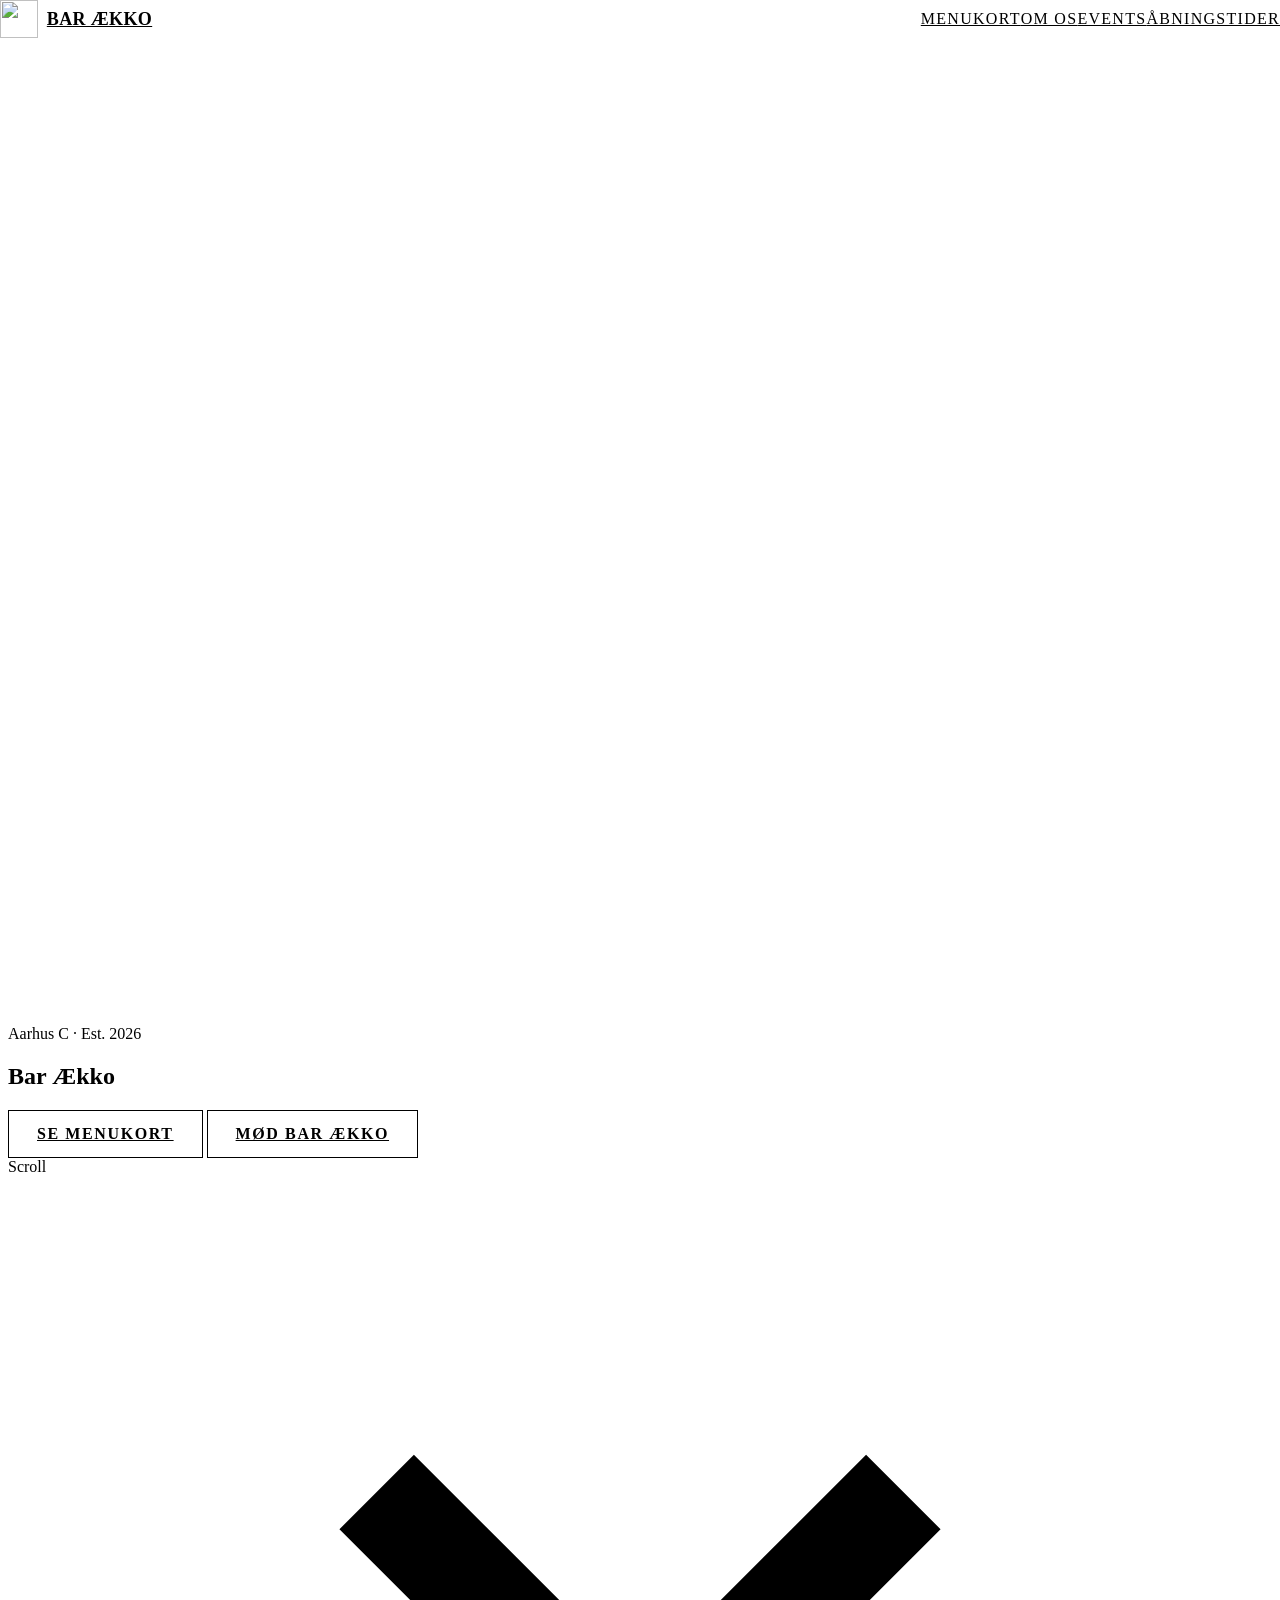
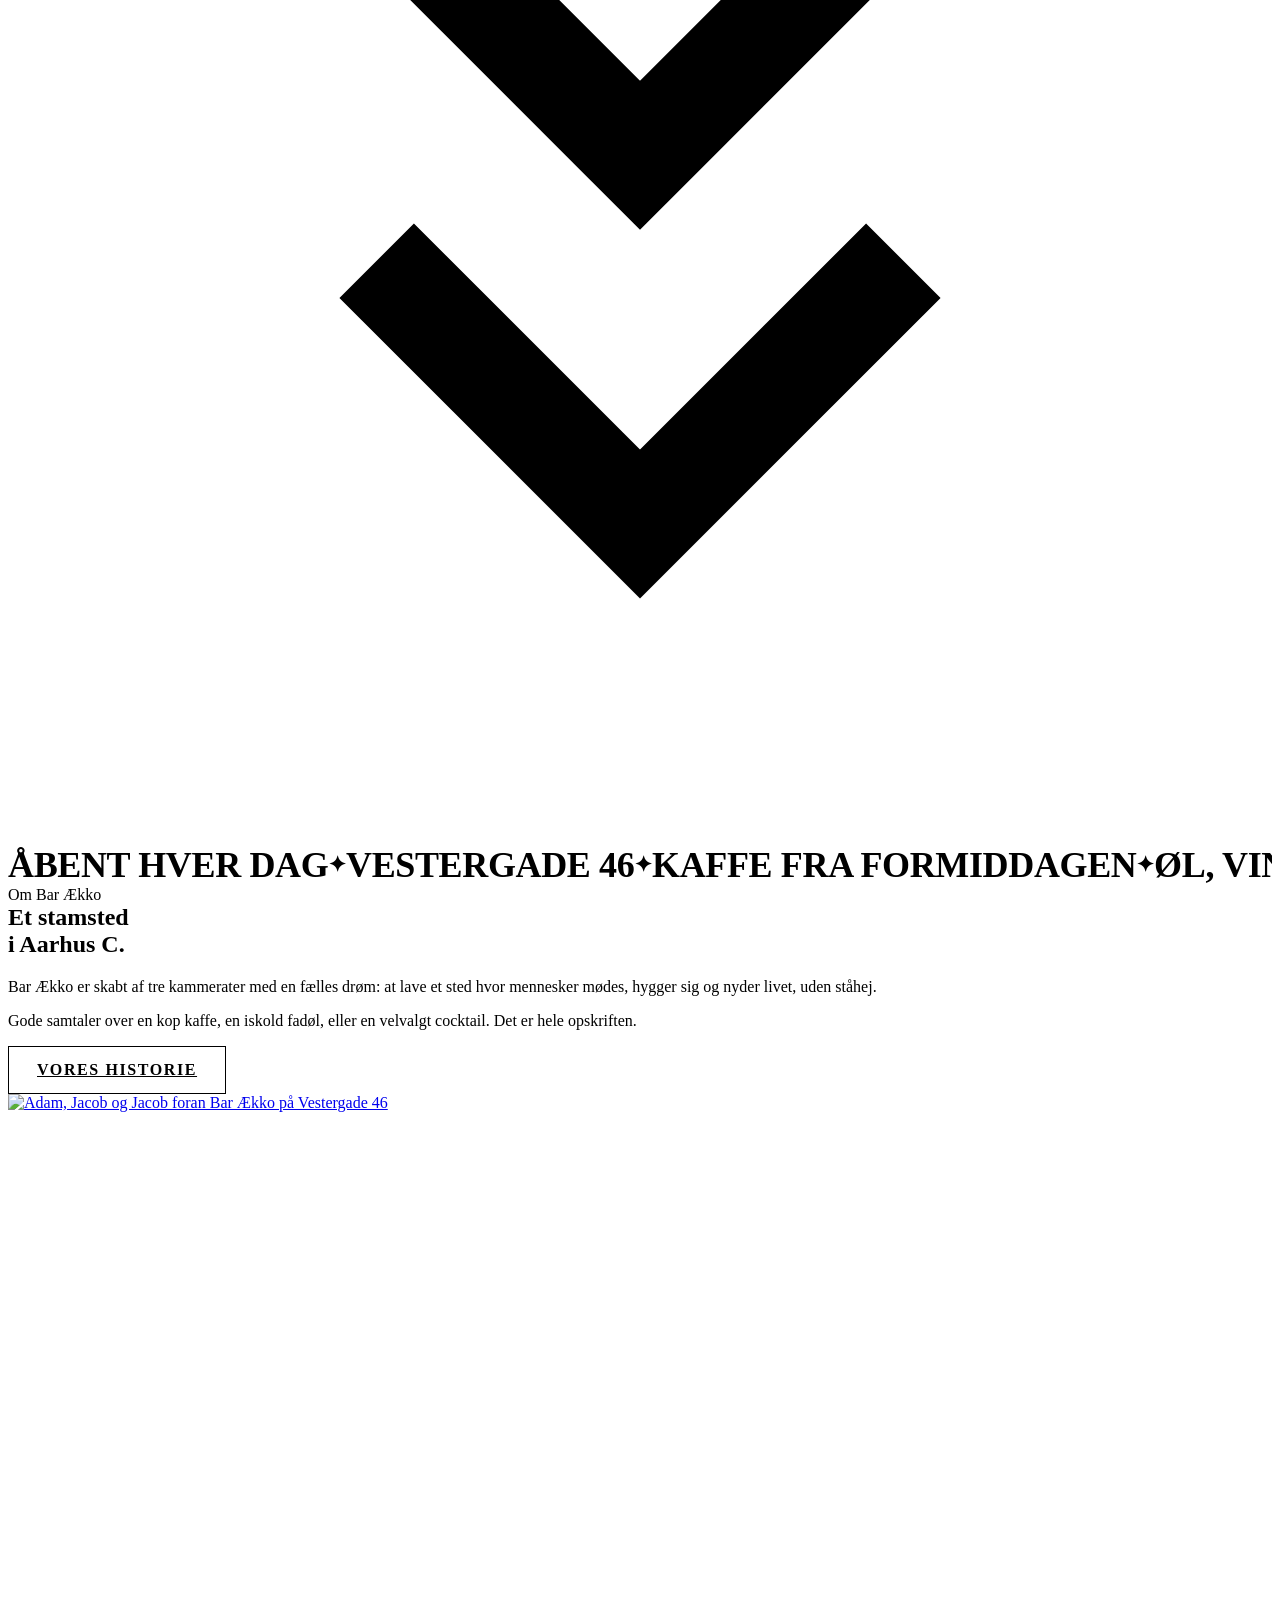
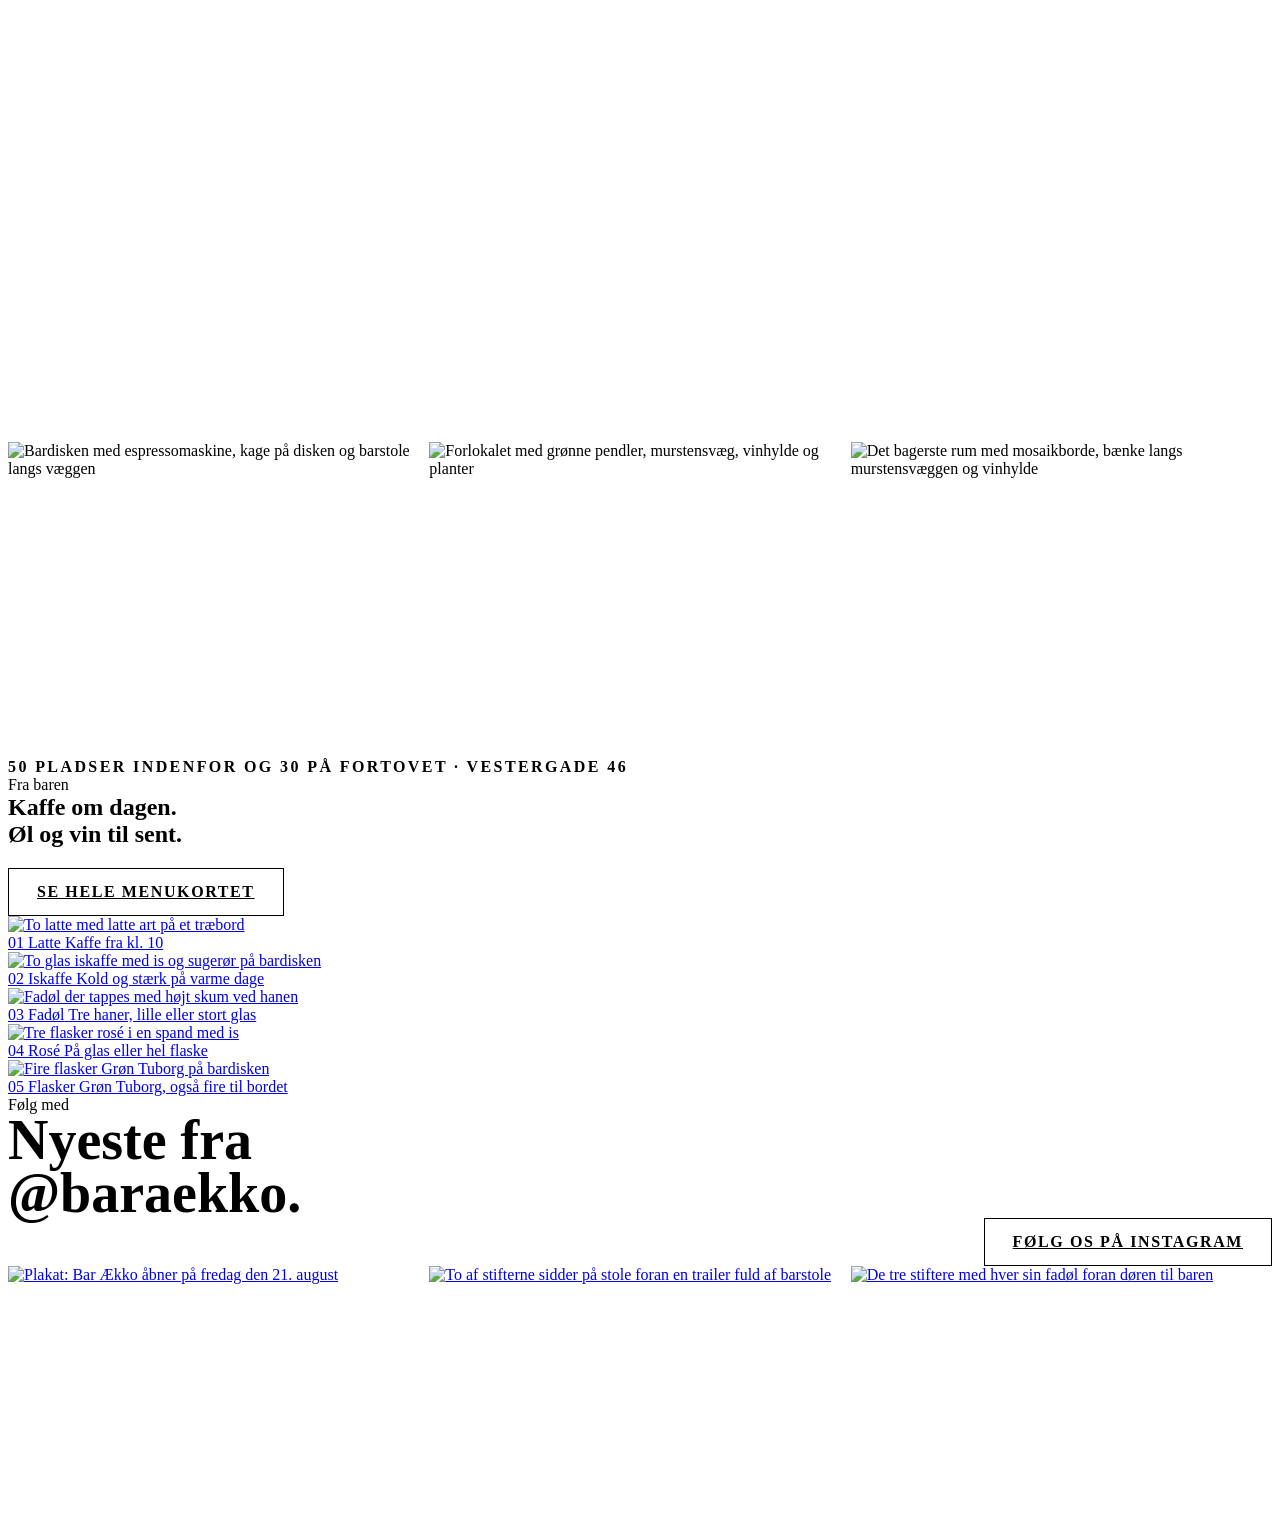
==== index.html @ 9355041b "Personale-link i footeren og events fra det interne system Et diskret link til intern.baraekko.dk i " ====
<!DOCTYPE html>
<html lang="da">
<head>
  <meta charset="UTF-8">
  <meta name="viewport" content="width=device-width, initial-scale=1.0">
  <meta name="description" content="Bar Ækko er en bar, café og spillested på Vestergade 46 i Aarhus C. Kaffe og morgenmad fra klokken 10, fadøl, vin og drinks til sent. Åbent hver dag.">
  <title>Bar Ækko · Bar, café og spillested på Vestergade i Aarhus C</title>
  <meta property="og:type" content="website">
  <meta property="og:url" content="https://www.baraekko.dk/">
  <meta property="og:title" content="Bar Ækko · Bar, café og spillested på Vestergade i Aarhus C">
  <meta property="og:description" content="Bar Ækko er en bar, café og spillested på Vestergade 46 i Aarhus C. Kaffe og morgenmad fra klokken 10, fadøl, vin og drinks til sent. Åbent hver dag.">
  <meta property="og:image" content="https://www.baraekko.dk/billeder/facade-hero.jpg">
  <meta property="og:locale" content="da_DK">
  <meta name="twitter:card" content="summary_large_image">
  <link rel="canonical" href="https://www.baraekko.dk/">

  <script type="application/ld+json">
  {
    "@context": "https://schema.org",
    "@type": "BarOrPub",
    "@id": "https://www.baraekko.dk/#bar",
    "name": "Bar Ækko",
    "alternateName": ["Ækko", "Bar Aekko"],
    "url": "https://www.baraekko.dk/",
    "image": "https://www.baraekko.dk/billeder/facade-hero.jpg",
    "email": "kontakt@baraekko.dk",
    "description": "Café om dagen, bar og spillested om aftenen. Vestergade 46 i Aarhus C.",
    "address": {
      "@type": "PostalAddress",
      "streetAddress": "Vestergade 46 st. h",
      "addressLocality": "Aarhus C",
      "postalCode": "8000",
      "addressCountry": "DK"
    },
    "geo": {
      "@type": "GeoCoordinates",
      "latitude": 56.1576682,
      "longitude": 10.202386
    },
    "hasMap": "https://maps.google.com/?cid=10736755461777376139",
    "servesCuisine": "Café",
    "hasMenu": "https://www.baraekko.dk/menu",
    "openingHoursSpecification": [
      {
        "@type": "OpeningHoursSpecification",
        "dayOfWeek": ["Monday", "Tuesday", "Wednesday", "Thursday", "Sunday"],
        "opens": "10:00",
        "closes": "22:00"
      },
      {
        "@type": "OpeningHoursSpecification",
        "dayOfWeek": ["Friday", "Saturday"],
        "opens": "10:00",
        "closes": "00:00"
      }
    ],
    "sameAs": ["https://www.instagram.com/baraekko/", "https://www.tiktok.com/@baraekko", "https://www.facebook.com/profile.php?id=61594103619135", "https://www.tripadvisor.dk/Restaurant_Review-g15152405-d34683521-Reviews-Bar_AEKKO-Edslev_Aarhus_East_Jutland_Jutland.html"]
  }
  </script>

  <link rel="icon" type="image/png" href="assets/favicon.png">
  <link rel="apple-touch-icon" href="assets/favicon.png">

  <link rel="preconnect" href="https://fonts.googleapis.com">
  <link rel="preconnect" href="https://fonts.gstatic.com" crossorigin>
  <link href="https://fonts.googleapis.com/css2?family=Archivo:wght@400;500;600;700;800;900&family=Inter:wght@400;500;600&display=swap" rel="stylesheet">

  <link rel="stylesheet" href="css/reset.css?v=3">
  <link rel="stylesheet" href="css/variables.css?v=2">
  <link rel="stylesheet" href="css/base.css?v=2">
  <link rel="stylesheet" href="css/layout.css?v=2">
  <link rel="stylesheet" href="css/components.css?v=7">
  <link rel="stylesheet" href="css/hero.css?v=5">
  <link rel="stylesheet" href="css/animations.css?v=2">
  <link rel="stylesheet" href="css/responsive.css?v=2">

  <style>
    .opening {
      padding: var(--space-xl) 0;
      background-color: var(--clr-bg-alt);
      border-top: 1px solid var(--clr-line);
      border-bottom: 1px solid var(--clr-line);
    }

    .opening__grid {
      display: grid;
      grid-template-columns: 1fr;
      gap: var(--space-lg);
      align-items: center;
    }

    .opening__title {
      font-size: clamp(2rem, 7vw, 4rem);
      line-height: 0.95;
      margin-top: var(--space-sm);
      margin-bottom: var(--space-md);
    }

    .opening__body {
      color: var(--clr-ink-soft);
      font-size: clamp(1rem, 1.2vw, 1.125rem);
      max-width: 45ch;
      margin-bottom: var(--space-md);
    }

    .opening__btn {
      align-self: start;
    }

    .opening__poster {
      background-color: var(--clr-bg);
      border: 1px solid var(--clr-line);
      overflow: hidden;
      max-width: 420px;
      width: 100%;
      margin: 0 auto;
    }

    .opening__poster img {
      display: block;
      width: 100%;
      height: auto;
    }

    .marquee {
      background-color: var(--clr-bg);
      padding: var(--space-md) 0;
      overflow: hidden;
      white-space: nowrap;
      border-top: 1px solid var(--clr-line);
      border-bottom: 1px solid var(--clr-line);
    }

    .marquee__track {
      display: inline-flex;
      gap: var(--space-md);
      animation: marquee 38s linear infinite;
    }

    .marquee__item {
      font-family: var(--font-display);
      font-weight: 800;
      font-size: clamp(1.25rem, 3vw, 2.25rem);
      text-transform: uppercase;
      letter-spacing: -0.01em;
      color: var(--clr-ink);
      display: inline-flex;
      align-items: center;
      gap: var(--space-md);
    }

    .marquee__item::after {
      content: '✦';
      color: var(--clr-accent);
      font-size: 0.6em;
      margin-left: var(--space-md);
    }

    @keyframes marquee {
      from { transform: translateX(0); }
      to { transform: translateX(-50%); }
    }

    @media (prefers-reduced-motion: reduce) {
      .marquee__track {
        animation: none;
      }
    }

    .social {
      padding: var(--space-xl) 0;
      background-color: var(--clr-bg-alt);
      border-top: 1px solid var(--clr-line);
    }

    .social__head {
      display: flex;
      flex-wrap: wrap;
      align-items: end;
      justify-content: space-between;
      gap: var(--space-md);
      margin-bottom: var(--space-lg);
    }

    .social__heading {
      font-size: clamp(2rem, 5vw, 3.5rem);
      line-height: 0.95;
      margin-top: var(--space-sm);
      max-width: 14ch;
    }

    .social__grid {
      display: grid;
      grid-template-columns: 1fr;
      gap: var(--space-md);
    }

    .social-card {
      display: block;
      background-color: var(--clr-bg);
      border: 1px solid var(--clr-line);
      overflow: hidden;
    }

    /* Samme stående format som opslagene har på Instagram */
    .social-card__media {
      aspect-ratio: 4/5;
      overflow: hidden;
      background-color: var(--clr-bg-alt);
    }

    .social-card__media img {
      width: 100%;
      height: 100%;
      object-fit: cover;
      object-position: center 30%;
      transition: transform var(--transition-slow);
    }

    .social-card:hover .social-card__media img {
      transform: scale(1.04);
    }

    .social-card__body {
      padding: var(--space-sm) var(--space-sm) var(--space-md);
    }

    .social-card__text {
      font-size: var(--fs-body);
      color: var(--clr-ink-soft);
      line-height: 1.5;
      margin: 0;
    }

    .social-card__meta {
      display: block;
      margin-top: var(--space-sm);
      font-size: var(--fs-eyebrow);
      font-weight: 600;
      letter-spacing: 0.14em;
      text-transform: uppercase;
      color: var(--clr-accent);
    }

    .btn--light {
      border-color: var(--clr-bg);
      color: var(--clr-bg);
      background-color: transparent;
    }

    .btn--light:hover {
      background-color: var(--clr-bg);
      color: var(--clr-ink);
    }

    .welcome__image--photo {
      display: block;
      aspect-ratio: 4/3;
      background-color: var(--clr-bg-alt);
    }

    .welcome__image--photo img {
      width: 100%;
      height: 100%;
      object-fit: cover;
      object-position: center 30%;
      transition: transform var(--transition-slow);
    }

    .welcome__image--photo:hover img {
      transform: scale(1.02);
    }

    .street {
      position: relative;
      margin: 0;
    }

    .street__grid {
      display: grid;
      grid-template-columns: 1fr;
      gap: var(--space-md);
    }

    .street__figure {
      margin: 0;
      position: relative;
      overflow: hidden;
      aspect-ratio: 4/3;
      background-color: var(--clr-bg-alt);
    }

    .street__figure img {
      width: 100%;
      height: 100%;
      object-fit: cover;
    }

    /* Hero-udsnittet er beskåret til gæsterne og gaden, så billedet
       kan stå lysere og centreret uden at miste skiltet */
    .hero__image {
      object-position: center center;
      opacity: 0.82;
    }

    /* Mørkere bund, så overskriften holder på de lyse brosten */
    .hero::after {
      background: linear-gradient(180deg, rgba(0,0,0,0.22) 0%, rgba(0,0,0,0.06) 35%, rgba(0,0,0,0.68) 100%);
    }

    .street__caption {
      padding: var(--space-sm) 0 0;
      font-size: var(--fs-eyebrow);
      font-weight: 600;
      letter-spacing: 0.15em;
      text-transform: uppercase;
      color: var(--clr-ink-soft);
    }

    @media (min-width: 768px) {
      .street__grid {
        grid-template-columns: repeat(3, 1fr);
      }

      .street__caption {
        padding-top: var(--space-md);
      }
    }

    @media (min-width: 768px) {
      .opening__grid {
        grid-template-columns: 1fr auto;
        gap: var(--space-xl);
      }

      .opening__poster {
        width: 340px;
        margin: 0;
      }

      .social__grid {
        grid-template-columns: repeat(3, 1fr);
      }
    }
  </style>
</head>
<body>

  <!-- Navigation -->
  <nav class="nav" id="navbar">
    <div class="nav__inner">
      <a href="index.html" class="nav__logo">
        <img src="assets/favicon.png" alt="" class="nav__logo-img">
        <span>Bar Ækko</span>
      </a>

      <div class="nav__links">
        <a href="menu.html">Menukort</a>
        <a href="about.html">Om Os</a>
        <a href="events.html">Events</a>
        <a href="aabningstider.html">Åbningstider</a>
      </div>

      <button class="nav__hamburger" id="hamburger" aria-label="Menu">
        <span></span>
        <span></span>
        <span></span>
      </button>
    </div>
  </nav>

  <!-- Mobile Menu -->
  <div class="mobile-menu" id="mobileMenu">
    <a href="menu.html">Menukort</a>
    <a href="about.html">Om Os</a>
    <a href="events.html">Events</a>
    <a href="aabningstider.html">Åbningstider</a>
  </div>

  <!-- Hero -->
  <section class="hero">
    <div class="hero__video-container">
      <picture>
        <source media="(max-width: 767px)" type="image/webp" srcset="billeder/facade-hero-mobil.webp">
        <source media="(max-width: 767px)" srcset="billeder/facade-hero-mobil.jpg">
        <source type="image/webp" srcset="billeder/facade-hero.webp">
        <img class="hero__image" src="billeder/facade-hero.jpg" alt="Gæster ved bordene på fortovet foran Bar Ækko på Vestergade 46 i eftermiddagssol" width="1800" height="1013" fetchpriority="high" decoding="async">
      </picture>

      <!-- ØL-VIDEOEN: fjern denne kommentar og slet img-linjen ovenfor for at bytte tilbage
      <video class="hero__video" autoplay muted playsinline loop>
        <source src="assets/beer-pour.webm" type="video/webm">
        <source src="assets/beer-pour.mp4" type="video/mp4">
      </video>
      -->
    </div>

    <div class="hero__content">
      <span class="hero__eyebrow">Aarhus C · Est. 2026</span>
      <h1 class="hero__title">Bar Ækko</h1>
      <div class="hero__actions">
        <a href="menu.html" class="btn btn--primary">Se menukort</a>
        <a href="about.html" class="btn btn--outline">Mød Bar Ækko</a>
      </div>
    </div>

    <div class="hero__scroll" id="scrollIndicator">
      <span>Scroll</span>
      <svg viewBox="0 0 24 24" fill="none" stroke="currentColor" stroke-width="2">
        <path d="M7 13l5 5 5-5M7 6l5 5 5-5"/>
      </svg>
    </div>
  </section>

  <!-- Åben/lukket-status -->
  <div class="status-strip" id="statusStrip" hidden>
    <div class="container status-strip__inner">
      <span class="status-strip__dot" aria-hidden="true"></span>
      <span class="status-strip__state" id="statusState"></span>
      <span class="status-strip__detail" id="statusDetail"></span>
      <a href="aabningstider.html" class="status-strip__link">Se åbningstider</a>
    </div>
  </div>

  <!-- Tekstbånd -->
  <div class="marquee" aria-hidden="true">
    <div class="marquee__track">
      <span class="marquee__item">Åbent hver dag</span>
      <span class="marquee__item">Vestergade 46</span>
      <span class="marquee__item">Kaffe fra formiddagen</span>
      <span class="marquee__item">Øl, vin &amp; drinks</span>
      <span class="marquee__item">Aarhus C</span>
      <span class="marquee__item">Åbent hver dag</span>
      <span class="marquee__item">Vestergade 46</span>
      <span class="marquee__item">Kaffe fra formiddagen</span>
      <span class="marquee__item">Øl, vin &amp; drinks</span>
      <span class="marquee__item">Aarhus C</span>
    </div>
  </div>

  <!-- Welcome -->
  <section class="welcome">
    <div class="container">
      <div class="welcome__grid">
        <div class="welcome__text" data-animate="fade-up">
          <span class="eyebrow">Om Bar Ækko</span>
          <h2 style="margin-top: var(--space-sm);">Et stamsted<br>i Aarhus C.</h2>
          <p>Bar Ækko er skabt af tre kammerater med en fælles drøm: at lave et sted hvor mennesker mødes, hygger sig og nyder livet, uden ståhej.</p>
          <p>Gode samtaler over en kop kaffe, en iskold fadøl, eller en velvalgt cocktail. Det er hele opskriften.</p>
          <a href="about.html" class="btn btn--outline" style="margin-top: var(--space-md);">Vores Historie</a>
        </div>
        <a href="about.html" class="welcome__image welcome__image--photo" data-animate="fade-up" aria-label="Læs historien om Bar Ækko">
          <picture><source type="image/webp" srcset="billeder/om-os-1.webp"><img src="billeder/om-os-1.jpg" alt="Adam, Jacob og Jacob foran Bar Ækko på Vestergade 46" width="1800" height="1350" loading="lazy" decoding="async"></picture>
        </a>
      </div>
    </div>
  </section>


  <!-- Indenfor -->
  <section class="street">
    <div class="container">
      <div class="street__grid">
        <figure class="street__figure" data-animate="fade-up">
          <picture><source type="image/webp" srcset="billeder/faerdig-1.webp"><img src="billeder/faerdig-1.jpg" alt="Bardisken med espressomaskine, kage på disken og barstole langs væggen" width="1600" height="1200" loading="lazy" decoding="async"></picture>
        </figure>
        <figure class="street__figure" data-animate="fade-up">
          <picture><source type="image/webp" srcset="billeder/faerdig-2.webp"><img src="billeder/faerdig-2.jpg" alt="Forlokalet med grønne pendler, murstensvæg, vinhylde og planter" width="1600" height="1200" loading="lazy" decoding="async"></picture>
        </figure>
        <figure class="street__figure" data-animate="fade-up">
          <picture><source type="image/webp" srcset="billeder/faerdig-3.webp"><img src="billeder/faerdig-3.jpg" alt="Det bagerste rum med mosaikborde, bænke langs murstensvæggen og vinhylde" width="1600" height="1200" loading="lazy" decoding="async"></picture>
        </figure>
      </div>
      <figcaption class="street__caption" data-animate="fade-up">50 pladser indenfor og 30 på fortovet · Vestergade 46</figcaption>
    </div>
  </section>

  <!-- Fra baren -->
  <section class="tasting">
    <div class="container">
      <div class="tasting__header" data-animate="fade-up">
        <div>
          <span class="eyebrow">Fra baren</span>
          <h2 style="margin-top: var(--space-sm);">Kaffe om dagen.<br>Øl og vin til sent.</h2>
        </div>
        <a href="menu.html" class="btn btn--outline">Se hele menukortet</a>
      </div>
    </div>
    <div class="tasting__strip" data-animate="stagger-children">
      <a href="menu.html#kaffe" class="tasting__card">
        <div class="tasting__media"><picture><source type="image/webp" srcset="billeder/Menu/latte.webp"><img src="billeder/Menu/latte.jpg" alt="To latte med latte art på et træbord" width="1000" height="1500" loading="lazy" decoding="async"></picture></div>
        <div class="tasting__label">
          <span class="tasting__num">01</span>
          <span class="tasting__name">Latte</span>
          <span class="tasting__note">Kaffe fra kl. 10</span>
        </div>
      </a>
      <a href="menu.html#kaffe" class="tasting__card">
        <div class="tasting__media"><picture><source type="image/webp" srcset="billeder/Menu/iskaffe.webp"><img src="billeder/Menu/iskaffe.jpg" alt="To glas iskaffe med is og sugerør på bardisken" width="1000" height="1500" loading="lazy" decoding="async"></picture></div>
        <div class="tasting__label">
          <span class="tasting__num">02</span>
          <span class="tasting__name">Iskaffe</span>
          <span class="tasting__note">Kold og stærk på varme dage</span>
        </div>
      </a>
      <a href="menu.html#fadoel" class="tasting__card">
        <div class="tasting__media"><picture><source type="image/webp" srcset="billeder/Menu/fadoel-hane.webp"><img src="billeder/Menu/fadoel-hane.jpg" alt="Fadøl der tappes med højt skum ved hanen" width="1000" height="1500" loading="lazy" decoding="async"></picture></div>
        <div class="tasting__label">
          <span class="tasting__num">03</span>
          <span class="tasting__name">Fadøl</span>
          <span class="tasting__note">Tre haner, lille eller stort glas</span>
        </div>
      </a>
      <a href="menu.html#vin" class="tasting__card">
        <div class="tasting__media"><picture><source type="image/webp" srcset="billeder/Menu/rose-paa-is.webp"><img src="billeder/Menu/rose-paa-is.jpg" alt="Tre flasker rosé i en spand med is" width="1000" height="1500" loading="lazy" decoding="async"></picture></div>
        <div class="tasting__label">
          <span class="tasting__num">04</span>
          <span class="tasting__name">Rosé</span>
          <span class="tasting__note">På glas eller hel flaske</span>
        </div>
      </a>
      <a href="menu.html#flasker" class="tasting__card">
        <div class="tasting__media"><picture><source type="image/webp" srcset="billeder/Menu/tuborg-flasker.webp"><img src="billeder/Menu/tuborg-flasker.jpg" alt="Fire flasker Grøn Tuborg på bardisken" width="1000" height="1500" loading="lazy" decoding="async"></picture></div>
        <div class="tasting__label">
          <span class="tasting__num">05</span>
          <span class="tasting__name">Flasker</span>
          <span class="tasting__note">Grøn Tuborg, også fire til bordet</span>
        </div>
      </a>
    </div>
  </section>

  <!-- Klippekort -->
  <section class="loyalty" id="klippekort" data-klippekort hidden>
    <div class="container">
      <div class="loyalty__grid">
        <div class="loyalty__text" data-animate="fade-up">
          <span class="eyebrow">Ækko Regulars</span>
          <h2 class="loyalty__heading">Hver sjette kaffe<br>er på huset.</h2>
          <p class="loyalty__body">Opret et gratis klippekort i din telefon. Du får et klip hver gang du køber en kaffe hos os — og den sjette giver vi.</p>
          <ul class="loyalty__perks">
            <li>Køb fem barista-kaffer, få den sjette gratis</li>
            <li>En lille overraskelse på din fødselsdag</li>
            <li>Ingen app — kortet ligger i din wallet</li>
          </ul>
          <a class="btn loyalty__cta" href="#" data-regulars-link>Opret dit klippekort</a>
          <p class="loyalty__hint">Gratis · Apple Wallet og Google Wallet</p>
          <div class="loyalty__qr">
            <img src="billeder/klippekort-qr.png" alt="QR-kode til Ækko Regulars klippekort" width="220" height="220" loading="lazy" decoding="async">
            <p>Sidder du ved computeren? Scan koden med telefonens kamera.</p>
          </div>
        </div>

        <div class="loyalty__pass" data-animate="fade-up" aria-hidden="true">
          <div class="loyalty__pass-head">
            <img class="loyalty__pass-mark" src="assets/logo-roset.png" alt="" width="360" height="360" loading="lazy" decoding="async">
            <span class="loyalty__pass-wordmark">Bar Ækko</span>
          </div>
          <div class="loyalty__stamps">
            <span class="loyalty__stamp loyalty__stamp--done">1</span>
            <span class="loyalty__stamp">2</span>
            <span class="loyalty__stamp">3</span>
            <span class="loyalty__stamp">4</span>
            <span class="loyalty__stamp">5</span>
            <span class="loyalty__stamp loyalty__stamp--free" title="Gratis">
              <svg viewBox="0 0 24 24" fill="none" stroke="currentColor" stroke-width="2" stroke-linecap="round" stroke-linejoin="round">
                <path d="M4 9h12v5a5 5 0 0 1-5 5H9a5 5 0 0 1-5-5z"/>
                <path d="M16 11h1.5a2.5 2.5 0 0 1 0 5H16"/>
                <path d="M8 3.5c0 1 1 1.5 1 2.5M12 3.5c0 1 1 1.5 1 2.5"/>
              </svg>
            </span>
          </div>
          <div class="loyalty__pass-meta">
            <span class="loyalty__pass-label">Medlem</span>
            <span class="loyalty__pass-name">Dit navn</span>
          </div>
          <svg class="loyalty__pass-code" viewBox="0 0 21 21" xmlns="http://www.w3.org/2000/svg">
            <rect width="21" height="21" fill="#FFFFFF"/>
            <g fill="#1A1A1A">
              <rect x="0" y="0" width="7" height="7"/><rect x="14" y="0" width="7" height="7"/><rect x="0" y="14" width="7" height="7"/>
            </g>
            <g fill="#FFFFFF">
              <rect x="1" y="1" width="5" height="5"/><rect x="15" y="1" width="5" height="5"/><rect x="1" y="15" width="5" height="5"/>
            </g>
            <g fill="#1A1A1A">
              <rect x="2" y="2" width="3" height="3"/><rect x="16" y="2" width="3" height="3"/><rect x="2" y="16" width="3" height="3"/>
              <rect x="9" y="0" width="1" height="1"/><rect x="11" y="1" width="1" height="1"/><rect x="9" y="2" width="1" height="1"/><rect x="12" y="3" width="1" height="1"/><rect x="10" y="4" width="1" height="1"/><rect x="9" y="5" width="1" height="1"/><rect x="11" y="6" width="1" height="1"/>
              <rect x="8" y="8" width="1" height="1"/><rect x="10" y="8" width="1" height="1"/><rect x="13" y="8" width="1" height="1"/><rect x="16" y="8" width="1" height="1"/><rect x="19" y="8" width="1" height="1"/>
              <rect x="0" y="9" width="1" height="1"/><rect x="3" y="9" width="1" height="1"/><rect x="6" y="9" width="1" height="1"/><rect x="9" y="9" width="1" height="1"/><rect x="12" y="9" width="1" height="1"/><rect x="14" y="9" width="1" height="1"/><rect x="18" y="9" width="1" height="1"/>
              <rect x="2" y="10" width="1" height="1"/><rect x="5" y="10" width="1" height="1"/><rect x="8" y="10" width="1" height="1"/><rect x="11" y="10" width="1" height="1"/><rect x="15" y="10" width="1" height="1"/><rect x="17" y="10" width="1" height="1"/><rect x="20" y="10" width="1" height="1"/>
              <rect x="1" y="11" width="1" height="1"/><rect x="4" y="11" width="1" height="1"/><rect x="9" y="11" width="1" height="1"/><rect x="13" y="11" width="1" height="1"/><rect x="16" y="11" width="1" height="1"/><rect x="19" y="11" width="1" height="1"/>
              <rect x="3" y="12" width="1" height="1"/><rect x="6" y="12" width="1" height="1"/><rect x="10" y="12" width="1" height="1"/><rect x="12" y="12" width="1" height="1"/><rect x="18" y="12" width="1" height="1"/>
              <rect x="8" y="13" width="1" height="1"/><rect x="11" y="13" width="1" height="1"/><rect x="14" y="13" width="1" height="1"/><rect x="17" y="13" width="1" height="1"/><rect x="20" y="13" width="1" height="1"/>
              <rect x="9" y="14" width="1" height="1"/><rect x="13" y="14" width="1" height="1"/><rect x="15" y="14" width="1" height="1"/><rect x="19" y="14" width="1" height="1"/>
              <rect x="8" y="15" width="1" height="1"/><rect x="12" y="15" width="1" height="1"/><rect x="16" y="15" width="1" height="1"/><rect x="18" y="15" width="1" height="1"/>
              <rect x="10" y="16" width="1" height="1"/><rect x="14" y="16" width="1" height="1"/><rect x="17" y="16" width="1" height="1"/><rect x="20" y="16" width="1" height="1"/>
              <rect x="9" y="17" width="1" height="1"/><rect x="11" y="17" width="1" height="1"/><rect x="15" y="17" width="1" height="1"/><rect x="19" y="17" width="1" height="1"/>
              <rect x="8" y="18" width="1" height="1"/><rect x="13" y="18" width="1" height="1"/><rect x="16" y="18" width="1" height="1"/><rect x="18" y="18" width="1" height="1"/>
              <rect x="10" y="19" width="1" height="1"/><rect x="12" y="19" width="1" height="1"/><rect x="17" y="19" width="1" height="1"/><rect x="20" y="19" width="1" height="1"/>
              <rect x="9" y="20" width="1" height="1"/><rect x="14" y="20" width="1" height="1"/><rect x="16" y="20" width="1" height="1"/><rect x="19" y="20" width="1" height="1"/>
            </g>
          </svg>
          <p class="loyalty__pass-foot">Regulars</p>
        </div>
      </div>
    </div>
  </section>

  <!-- Instagram -->
  <section class="social">
    <div class="container">
      <div class="social__head" data-animate="fade-up">
        <div>
          <span class="eyebrow">Følg med</span>
          <h2 class="social__heading">Nyeste fra @baraekko.</h2>
        </div>
        <a href="https://www.instagram.com/baraekko/" target="_blank" rel="noopener noreferrer" class="btn btn--outline">Følg os på Instagram</a>
      </div>
      <div class="social__grid" data-animate="stagger-children">

        <a href="https://www.instagram.com/baraekko/" target="_blank" rel="noopener noreferrer" class="social-card">
          <div class="social-card__media">
            <picture><source type="image/webp" srcset="billeder/instagram-1.webp"><img src="billeder/instagram-1.jpg" alt="Plakat: Bar Ækko åbner på fredag den 21. august" width="642" height="799" loading="lazy" decoding="async"></picture>
          </div>
          <div class="social-card__body">
            <p class="social-card__text">Vi åbner på fredag. Kig forbi fra klokken 11 og bliv, så længe du har lyst.</p>
            <span class="social-card__meta">Seneste opslag</span>
          </div>
        </a>

        <a href="https://www.instagram.com/baraekko/" target="_blank" rel="noopener noreferrer" class="social-card">
          <div class="social-card__media">
            <picture><source type="image/webp" srcset="billeder/instagram-2.webp"><img src="billeder/instagram-2.jpg" alt="To af stifterne sidder på stole foran en trailer fuld af barstole" width="642" height="651" loading="lazy" decoding="async"></picture>
          </div>
          <div class="social-card__body">
            <p class="social-card__text">Stolene er hentet hjem. Der var ikke plads til flere i traileren.</p>
            <span class="social-card__meta">Opslag</span>
          </div>
        </a>

        <a href="https://www.instagram.com/baraekko/" target="_blank" rel="noopener noreferrer" class="social-card">
          <div class="social-card__media">
            <picture><source type="image/webp" srcset="billeder/instagram-3.webp"><img src="billeder/instagram-3.jpg" alt="De tre stiftere med hver sin fadøl foran døren til baren" width="642" height="721" loading="lazy" decoding="async"></picture>
          </div>
          <div class="social-card__body">
            <p class="social-card__text">Første fadøl i hånden foran vores egen dør. Der er ikke langt igen nu.</p>
            <span class="social-card__meta">Opslag</span>
          </div>
        </a>

      </div>
    </div>
  </section>

  <!-- Find os -->
  <section class="hours-band">
    <div class="container" data-animate="fade-up">
      <h2>Find os.<br>Når du har lyst.</h2>
      <p class="hours-band__address" style="margin-top: var(--space-md);">Vestergade 46 St. h · 8000 Aarhus C</p>
      <a href="aabningstider.html" class="btn btn--light" style="margin-top: var(--space-md);">Se åbningstider</a>
      <p class="hours-band__review">Har du besøgt os? <a href="https://g.page/r/CYvDees0ngCVEBM/review" target="_blank" rel="noopener noreferrer">Giv os en anmeldelse på Google</a></p>
    </div>
  </section>

  <!-- Map -->
  <section class="map-section">
    <div class="map-section__inner">
      <iframe
        class="map-section__frame"
        src="https://maps.google.com/maps?width=100%25&height=600&hl=da&q=Bar%20%C3%86kko%2C%20Vestergade%2046,%208000%20Aarhus%20C&t=&z=16&ie=UTF8&iwloc=B&output=embed"
        loading="lazy"
        referrerpolicy="no-referrer-when-downgrade"
        title="Bar Ækko, Vestergade 46, Aarhus C"
        allowfullscreen></iframe>
    </div>
  </section>

  <!-- Footer -->
  <footer class="footer">
    <div class="container">
      <div class="footer__brand-row">
        <img src="assets/favicon.png" alt="" class="footer__logo-img">
        <div class="footer__brand">Bar Ækko</div>
      </div>

      <div class="footer__grid">

        <div>
          <h3 class="footer__heading">Besøg</h3>
          <p class="footer__text">Vestergade 46 St. h<br>8000 Aarhus C</p>
        </div>

        <div>
          <h3 class="footer__heading">Sider</h3>
          <div class="footer__links">
            <a href="menu.html">Menukort</a>
            <a href="about.html">Om Os</a>
            <a href="events.html">Events</a>
            <a href="aabningstider.html">Åbningstider</a>
          </div>
        </div>

        <div>
          <h3 class="footer__heading">Følg</h3>
          <div class="footer__social">
            <a href="https://www.instagram.com/baraekko/" target="_blank" rel="noopener noreferrer" aria-label="Instagram">
              <svg width="18" height="18" viewBox="0 0 24 24" fill="none" stroke="currentColor" stroke-width="2">
                <rect x="2" y="2" width="20" height="20" rx="5"/>
                <circle cx="12" cy="12" r="5"/>
                <circle cx="17.5" cy="6.5" r="1.5" fill="currentColor" stroke="none"/>
              </svg>
            </a>
            <a href="https://www.facebook.com/profile.php?id=61594103619135" target="_blank" rel="noopener noreferrer" aria-label="Facebook">
              <svg width="18" height="18" viewBox="0 0 24 24" fill="none" stroke="currentColor" stroke-width="2">
                <path d="M18 2h-3a5 5 0 0 0-5 5v3H7v4h3v8h4v-8h3l1-4h-4V7a1 1 0 0 1 1-1h3z"/>
              </svg>
            </a>
            <a href="https://www.tiktok.com/@baraekko" target="_blank" rel="noopener noreferrer" aria-label="TikTok">
              <svg width="18" height="18" viewBox="0 0 24 24" fill="none" stroke="currentColor" stroke-width="2" stroke-linecap="round" stroke-linejoin="round">
                <path d="M13 3v12.5a3.5 3.5 0 1 1-3.5-3.5"/>
                <path d="M13 3c0 3 2.2 5.5 5.5 5.5"/>
              </svg>
            </a>
            <a href="https://g.page/r/CYvDees0ngCVEBM/review" target="_blank" rel="noopener noreferrer" aria-label="Anmeld os på Google" title="Anmeld os på Google">
              <svg width="18" height="18" viewBox="0 0 24 24" fill="none" stroke="currentColor" stroke-width="2" stroke-linejoin="round">
                <path d="M12 2.5l2.9 6.1 6.6.8-4.9 4.6 1.3 6.6L12 17.3l-5.9 3.3 1.3-6.6L2.5 9.4l6.6-.8z"/>
              </svg>
            </a>
            <a href="https://www.tripadvisor.dk/Restaurant_Review-g15152405-d34683521-Reviews-Bar_AEKKO-Edslev_Aarhus_East_Jutland_Jutland.html" target="_blank" rel="noopener noreferrer" aria-label="Bar Ækko på Tripadvisor" title="Bar Ækko på Tripadvisor">
              <svg width="18" height="18" viewBox="0 0 24 24" fill="none" stroke="currentColor" stroke-width="2">
                <circle cx="7" cy="13" r="4.5"/>
                <circle cx="17" cy="13" r="4.5"/>
                <circle cx="7" cy="13" r="1.2" fill="currentColor" stroke="none"/>
                <circle cx="17" cy="13" r="1.2" fill="currentColor" stroke="none"/>
                <path d="M2.5 8.5c3-2.5 6.5-3 9.5-3s6.5.5 9.5 3"/>
              </svg>
            </a>
          </div>
        </div>

        <div>
          <h3 class="footer__heading">Kontakt</h3>
          <p class="footer__text">
            <a href="mailto:kontakt@baraekko.dk">kontakt@baraekko.dk</a>
          </p>
        </div>

      </div>

      <div class="footer__bottom">
        <p>© 2026 Bar Ækko. Alle rettigheder forbeholdes. · <a href="https://intern.baraekko.dk" class="footer__intern" rel="nofollow">Personale</a></p>
        <p>Vestergade 46 · 8000 Aarhus C</p>
      </div>
    </div>
  </footer>

  <!-- Scripts -->
  <script src="js/klippekort.js?v=1"></script>
  <script src="https://cdn.jsdelivr.net/npm/gsap@3/dist/gsap.min.js"></script>
  <script src="https://cdn.jsdelivr.net/npm/gsap@3/dist/ScrollTrigger.min.js"></script>
  <script src="js/main.js?v=2"></script>
  <script src="js/hero-animation.js?v=2"></script>
  <script src="js/scroll-animations.js?v=2"></script>
  <script src="js/status.js?v=3"></script>
  <script src="js/udloeb.js?v=2"></script>
  <script src="js/instagram.js?v=2"></script>
</body>
</html>
---- css/components.css ----
/* ===== NAVIGATION ===== */
.nav {
  position: fixed;
  top: 0;
  left: 0;
  right: 0;
  z-index: 120;
  height: var(--nav-height);
  display: flex;
  align-items: center;
  background-color: var(--clr-bg);
  border-bottom: 1px solid var(--clr-line);
  transition: box-shadow var(--transition-base);
}

.nav--scrolled {
  box-shadow: var(--shadow-sm);
}

.nav__inner {
  width: 100%;
  max-width: var(--container-max);
  margin: 0 auto;
  padding: 0 var(--space-md);
  display: flex;
  align-items: center;
  justify-content: space-between;
}

.nav__logo {
  font-family: var(--font-display);
  font-weight: 900;
  font-size: 1.125rem;
  text-transform: uppercase;
  letter-spacing: 0.02em;
  color: var(--clr-ink);
  display: inline-flex;
  align-items: center;
  gap: 0.55rem;
}

.nav__logo-img {
  height: 38px;
  width: 38px;
  display: block;
  flex-shrink: 0;
}

.nav__links {
  display: none;
  gap: var(--space-md);
}

.nav__links a {
  font-size: var(--fs-nav);
  color: var(--clr-ink);
  font-weight: 500;
  text-transform: uppercase;
  letter-spacing: 0.08em;
  position: relative;
  padding: 0.25rem 0;
}

.nav__links a::after {
  content: '';
  position: absolute;
  bottom: -2px;
  left: 0;
  width: 0;
  height: 1px;
  background-color: var(--clr-ink);
  transition: width var(--transition-base);
}

.nav__links a:hover::after,
.nav__links a.active::after {
  width: 100%;
}

.nav__links a:hover {
  color: var(--clr-ink);
}

.nav__cta {
  display: none;
}

/* ===== BUTTONS ===== */
.btn {
  display: inline-flex;
  align-items: center;
  justify-content: center;
  padding: 0.875rem 1.75rem;
  border-radius: var(--radius-pill);
  font-weight: 600;
  font-size: var(--fs-small);
  text-transform: uppercase;
  letter-spacing: 0.1em;
  transition: background-color var(--transition-fast), color var(--transition-fast), border-color var(--transition-fast);
  border: 1.5px solid transparent;
  cursor: pointer;
}

.btn--primary {
  background-color: var(--clr-ink);
  color: var(--clr-bg);
  border-color: var(--clr-ink);
}

.btn--primary:hover {
  background-color: var(--clr-accent);
  border-color: var(--clr-accent);
  color: var(--clr-bg);
}

.btn--outline {
  border-color: var(--clr-ink);
  color: var(--clr-ink);
  background-color: transparent;
}

.btn--outline:hover {
  background-color: var(--clr-ink);
  color: var(--clr-bg);
}

.btn--accent {
  background-color: var(--clr-accent);
  color: var(--clr-bg);
  border-color: var(--clr-accent);
}

.btn--accent:hover {
  background-color: var(--clr-accent-hover);
  border-color: var(--clr-accent-hover);
}

/* Hamburger */
.nav__hamburger {
  display: flex;
  flex-direction: column;
  gap: 5px;
  padding: 0.75rem;
  cursor: pointer;
  position: relative;
  z-index: 130;
  background: transparent;
  border: 0;
}

.nav__hamburger span {
  display: block;
  width: 24px;
  height: 2px;
  background-color: var(--clr-ink);
  border-radius: 2px;
  transition: transform var(--transition-base), opacity var(--transition-base);
  transform-origin: center;
}

.nav__hamburger.active span:nth-child(1) {
  transform: translateY(7px) rotate(45deg);
}

.nav__hamburger.active span:nth-child(2) {
  opacity: 0;
  transform: scaleX(0);
}

.nav__hamburger.active span:nth-child(3) {
  transform: translateY(-7px) rotate(-45deg);
}

/* Mobile menu — sits below nav so hamburger stays clickable */
.mobile-menu {
  position: fixed;
  top: var(--nav-height);
  left: 0;
  right: 0;
  bottom: 0;
  background-color: var(--clr-bg);
  z-index: 110;
  display: flex;
  flex-direction: column;
  align-items: center;
  justify-content: center;
  gap: var(--space-md);
  opacity: 0;
  pointer-events: none;
  transition: opacity var(--transition-base);
}

.mobile-menu.active {
  opacity: 1;
  pointer-events: all;
}

.mobile-menu a {
  font-family: var(--font-display);
  font-weight: 800;
  text-transform: uppercase;
  letter-spacing: -0.01em;
  font-size: var(--fs-h2);
  color: var(--clr-ink);
  opacity: 0;
  transform: translateY(20px);
  transition: opacity 0.3s ease, transform 0.3s ease, color var(--transition-fast);
}

.mobile-menu.active a {
  opacity: 1;
  transform: translateY(0);
}

.mobile-menu.active a:nth-child(1) { transition-delay: 0.1s; }
.mobile-menu.active a:nth-child(2) { transition-delay: 0.15s; }
.mobile-menu.active a:nth-child(3) { transition-delay: 0.2s; }
.mobile-menu.active a:nth-child(4) { transition-delay: 0.25s; }
.mobile-menu.active a:nth-child(5) { transition-delay: 0.3s; }

.mobile-menu a:hover {
  color: var(--clr-accent);
}

/* ===== CARDS ===== */
.card {
  background-color: transparent;
  padding: 0;
  transition: transform var(--transition-fast);
}

.card:hover {
  transform: none;
}

.card__icon {
  width: 32px;
  height: 32px;
  margin-bottom: var(--space-sm);
  color: var(--clr-ink);
}

.card__title {
  font-family: var(--font-display);
  font-size: var(--fs-h3);
  text-transform: uppercase;
  margin-bottom: var(--space-xs);
}

/* ===== PAGE HEADER ===== */
.page-header {
  min-height: 50vh;
  display: flex;
  flex-direction: column;
  align-items: flex-start;
  justify-content: flex-end;
  text-align: left;
  background-color: var(--clr-bg);
  position: relative;
  padding: calc(var(--nav-height) + var(--space-xl)) var(--space-md) var(--space-lg);
  border-bottom: 1px solid var(--clr-line);
}

.page-header .container {
  width: 100%;
}

.page-header__title {
  font-family: var(--font-display);
  font-weight: 900;
  font-size: var(--fs-display);
  color: var(--clr-ink);
  text-transform: uppercase;
  letter-spacing: -0.03em;
  line-height: 0.9;
}

.page-header__subtitle {
  color: var(--clr-ink-soft);
  font-size: var(--fs-body);
  margin-top: var(--space-sm);
  max-width: 50ch;
}

/* ===== FOOTER ===== */
.footer {
  background-color: var(--clr-ink);
  color: var(--clr-bg);
  padding: var(--space-xl) 0 var(--space-md);
}

.footer h3, .footer .footer__heading {
  color: var(--clr-bg);
}

.footer__grid {
  display: grid;
  grid-template-columns: 1fr;
  gap: var(--space-lg);
  margin-bottom: var(--space-xl);
}

.footer__heading {
  font-family: var(--font-display);
  font-weight: 700;
  font-size: 0.75rem;
  text-transform: uppercase;
  letter-spacing: 0.18em;
  color: var(--clr-bg);
  opacity: 0.6;
  margin-bottom: var(--space-sm);
}

.footer__brand-row {
  display: flex;
  align-items: center;
  gap: clamp(0.75rem, 2vw, 1.25rem);
  flex-wrap: wrap;
  margin-bottom: var(--space-md);
}

.footer__logo-img {
  width: clamp(64px, 8vw, 90px);
  height: clamp(64px, 8vw, 90px);
  display: block;
  border-radius: 4px;
  flex-shrink: 0;
}

.footer__brand {
  font-family: var(--font-display);
  font-weight: 900;
  font-size: clamp(3rem, 8vw, 6rem);
  text-transform: uppercase;
  letter-spacing: -0.03em;
  line-height: 0.9;
  color: var(--clr-bg);
  margin: 0;
}

.footer__text {
  color: var(--clr-bg);
  opacity: 0.75;
  font-size: var(--fs-small);
  line-height: 1.7;
  max-width: none;
}

/* Indhold med udløbsdato skal kunne skjules, uanset hvilket display det har */
[hidden] {
  display: none !important;
}

/* ===== ÅBEN/LUKKET-STATUS ===== */
.status-strip {
  background-color: var(--clr-ink);
  color: var(--clr-bg);
  padding: 0.875rem 0;
}

.status-strip__inner {
  display: flex;
  flex-wrap: wrap;
  align-items: center;
  gap: 0.5rem 1rem;
}

.status-strip__dot {
  width: 9px;
  height: 9px;
  border-radius: 50%;
  background-color: var(--clr-accent);
  flex-shrink: 0;
}

.status-strip[data-state="open"] .status-strip__dot {
  background-color: #6FA76B;
  animation: status-pulse 2.4s ease-in-out infinite;
}

.status-strip[data-state="countdown"] .status-strip__dot {
  animation: status-pulse 2.4s ease-in-out infinite;
}

@keyframes status-pulse {
  0%, 100% { opacity: 1; transform: scale(1); }
  50% { opacity: 0.45; transform: scale(0.8); }
}

.status-strip__state {
  font-family: var(--font-display);
  font-weight: 800;
  text-transform: uppercase;
  letter-spacing: 0.05em;
  font-size: var(--fs-small);
}

.status-strip__detail {
  font-size: var(--fs-small);
  opacity: 0.75;
}

.status-strip__link {
  margin-left: auto;
  font-size: var(--fs-eyebrow);
  font-weight: 600;
  text-transform: uppercase;
  letter-spacing: 0.12em;
  color: var(--clr-bg);
  text-decoration: underline;
  text-underline-offset: 3px;
  transition: color var(--transition-fast);
}

.status-strip__link:hover {
  color: var(--clr-accent);
}

@media (prefers-reduced-motion: reduce) {
  .status-strip__dot {
    animation: none !important;
  }
}

.footer__text a {
  color: var(--clr-bg);
  text-decoration: underline;
  text-underline-offset: 3px;
  text-decoration-thickness: 1px;
  transition: color var(--transition-fast);
}

.footer__text a:hover {
  color: var(--clr-accent);
}

.footer__links a {
  display: block;
  color: var(--clr-bg);
  opacity: 0.75;
  font-size: var(--fs-small);
  text-transform: uppercase;
  letter-spacing: 0.08em;
  padding: 0.35rem 0;
  transition: opacity var(--transition-fast);
}

.footer__links a:hover {
  opacity: 1;
  color: var(--clr-bg);
}

.footer__social {
  display: flex;
  gap: var(--space-sm);
}

.footer__social a {
  width: 40px;
  height: 40px;
  border-radius: 50%;
  border: 1px solid rgba(255, 255, 255, 0.3);
  display: flex;
  align-items: center;
  justify-content: center;
  color: var(--clr-bg);
  transition: background-color var(--transition-fast), border-color var(--transition-fast);
}

.footer__social a:hover {
  background-color: var(--clr-bg);
  color: var(--clr-ink);
  border-color: var(--clr-bg);
}

.footer__bottom {
  border-top: 1px solid rgba(255, 255, 255, 0.15);
  padding-top: var(--space-md);
  display: flex;
  flex-wrap: wrap;
  justify-content: space-between;
  gap: var(--space-sm);
  color: var(--clr-bg);
  opacity: 0.6;
  font-size: var(--fs-small);
}

/* ===== FORMS ===== */
.form-group {
  margin-bottom: var(--space-sm);
}

.form-label {
  display: block;
  font-weight: 600;
  font-size: var(--fs-eyebrow);
  text-transform: uppercase;
  letter-spacing: 0.1em;
  margin-bottom: 0.5rem;
  color: var(--clr-ink);
}

.form-input {
  width: 100%;
  padding: 0.875rem 0;
  border: none;
  border-bottom: 1.5px solid var(--clr-ink);
  background-color: transparent;
  font-size: var(--fs-body);
  color: var(--clr-ink);
  border-radius: 0;
  transition: border-color var(--transition-fast);
}

.form-input:focus {
  outline: none;
  border-bottom-color: var(--clr-accent);
}

.form-input--error {
  border-bottom-color: #c0392b;
}

.form-error {
  color: #c0392b;
  font-size: var(--fs-small);
  margin-top: 0.25rem;
}

textarea.form-input {
  resize: vertical;
  min-height: 100px;
  border: 1.5px solid var(--clr-ink);
  padding: 0.875rem 1rem;
}

/* ===== RESPONSIVE NAV ===== */
@media (min-width: 768px) {
  .nav__links {
    display: flex;
  }

  .nav__cta {
    display: inline-flex;
  }

  .nav__hamburger {
    display: none;
  }

  .footer__grid {
    grid-template-columns: 2fr 1fr 1fr 1fr;
  }
}

    /* ===== Klippekort · Ækko Regulars ===== */
    .loyalty {
      padding: var(--space-xl) 0;
      background-color: var(--clr-ink);
      color: var(--clr-bg);
    }

    .loyalty__grid {
      display: grid;
      grid-template-columns: 1fr;
      gap: var(--space-lg);
      align-items: center;
    }

    .loyalty .eyebrow {
      color: var(--clr-accent);
    }

    .loyalty__heading {
      color: var(--clr-bg);
      font-size: clamp(2rem, 5.5vw, 3.75rem);
      line-height: 0.95;
      margin-top: var(--space-sm);
      margin-bottom: var(--space-md);
    }

    .loyalty__body {
      color: rgba(243, 231, 218, 0.72);
      font-size: clamp(1rem, 1.2vw, 1.125rem);
      max-width: 42ch;
      margin-bottom: var(--space-md);
    }

    .loyalty__perks {
      list-style: none;
      margin: 0 0 var(--space-md);
      padding: 0;
      display: grid;
      gap: 0.65rem;
    }

    .loyalty__perks li {
      position: relative;
      padding-left: 1.6rem;
      font-size: var(--fs-body);
      color: rgba(243, 231, 218, 0.9);
    }

    .loyalty__perks li::before {
      content: '✦';
      position: absolute;
      left: 0;
      top: 0.05em;
      font-size: 0.8em;
      color: var(--clr-accent);
    }

    .loyalty__cta {
      background-color: var(--clr-bg);
      border-color: var(--clr-bg);
      color: var(--clr-ink);
    }

    .loyalty__cta:hover {
      background-color: var(--clr-accent);
      border-color: var(--clr-accent);
      color: var(--clr-bg);
    }

    .loyalty__hint {
      margin: var(--space-sm) 0 0;
      font-size: var(--fs-eyebrow);
      font-weight: 600;
      letter-spacing: 0.12em;
      text-transform: uppercase;
      color: rgba(243, 231, 218, 0.45);
    }

    /* QR-koden er kun til dem der sidder ved en computer —
       på telefonen trykker man bare på knappen */
    .loyalty__qr {
      display: none;
    }

    /* Selve kortet, tegnet så det ligner passet i telefonen */
    .loyalty__pass {
      width: 100%;
      max-width: 330px;
      margin: 0 auto;
      padding: var(--space-md) var(--space-md) var(--space-sm);
      border-radius: 20px;
      color: var(--clr-ink);
      background-image: linear-gradient(170deg, var(--clr-cream) 0%, var(--clr-bg) 55%, var(--clr-bg-alt) 100%);
      border: 1px solid rgba(26, 26, 26, 0.07);
      box-shadow: 0 28px 64px rgba(0, 0, 0, 0.55),
                  inset 0 1px 0 rgba(255, 255, 255, 0.65);
    }

    .loyalty__pass-head {
      text-align: center;
    }

    .loyalty__pass-mark {
      display: block;
      width: 54px;
      height: 54px;
      margin: 0 auto;
    }

    .loyalty__pass-wordmark {
      display: block;
      margin-top: 0.55rem;
      font-family: var(--font-display);
      font-weight: 700;
      font-size: 0.72rem;
      letter-spacing: 0.24em;
      text-transform: uppercase;
      color: var(--clr-olive);
    }

    .loyalty__stamps {
      display: grid;
      grid-template-columns: repeat(6, 1fr);
      gap: 0.5rem;
      margin: 1.6rem 0 var(--space-md);
    }

    .loyalty__stamp {
      aspect-ratio: 1;
      display: grid;
      place-items: center;
      border: 1.5px dashed rgba(92, 107, 60, 0.4);
      border-radius: 50%;
      font-family: var(--font-display);
      font-weight: 700;
      font-size: 0.8rem;
      color: rgba(92, 107, 60, 0.45);
    }

    .loyalty__stamp--done {
      border-style: solid;
      border-color: var(--clr-olive);
      background-color: var(--clr-olive);
      color: var(--clr-cream);
    }

    /* Det sjette felt er den gratis kop */
    .loyalty__stamp--free {
      border-style: solid;
      border-color: var(--clr-accent);
      color: var(--clr-accent);
      background-color: var(--clr-amber-light);
    }

    .loyalty__stamp--free svg {
      width: 55%;
      height: 55%;
    }

    .loyalty__pass-meta {
      display: grid;
      gap: 0.15rem;
      padding-top: var(--space-sm);
      border-top: 1px solid rgba(26, 26, 26, 0.1);
    }

    .loyalty__pass-label {
      font-size: 0.625rem;
      font-weight: 600;
      letter-spacing: 0.18em;
      text-transform: uppercase;
      color: var(--clr-ink-soft);
    }

    .loyalty__pass-name {
      font-family: var(--font-display);
      font-weight: 700;
      font-size: 1.125rem;
      color: var(--clr-olive);
    }

    .loyalty__pass-code {
      display: block;
      width: 88px;
      height: 88px;
      margin: var(--space-md) auto 0.4rem;
      border-radius: 6px;
    }

    .loyalty__pass-foot {
      margin: 0;
      text-align: center;
      font-size: 0.625rem;
      letter-spacing: 0.16em;
      text-transform: uppercase;
      color: var(--clr-ink-soft);
    }

    @media (min-width: 768px) {
      .loyalty__grid {
        grid-template-columns: 1.15fr 0.85fr;
        gap: var(--space-xl);
      }

      .loyalty__qr {
        display: flex;
        align-items: center;
        gap: var(--space-sm);
        margin-top: var(--space-lg);
        padding-top: var(--space-md);
        border-top: 1px solid rgba(243, 231, 218, 0.16);
      }

      .loyalty__qr img {
        width: 104px;
        height: 104px;
        padding: 7px;
        border-radius: var(--radius-md);
        background-color: var(--clr-bg);
      }

      .loyalty__qr p {
        margin: 0;
        max-width: 26ch;
        font-size: var(--fs-small);
        color: rgba(243, 231, 218, 0.6);
      }

      .loyalty__pass {
        max-width: 360px;
        transform: rotate(-3deg);
      }
    }

    /* Bånd på menukortet — ligger i det mørke kaffe-afsnit */
    .loyalty-band {
      display: grid;
      gap: var(--space-sm);
      margin-top: var(--space-lg);
      padding: var(--space-md);
      border-radius: 16px;
      color: var(--clr-ink);
      background-image: linear-gradient(120deg, var(--clr-cream) 0%, var(--clr-bg) 100%);
    }

    .loyalty-band__eyebrow {
      display: block;
      font-size: var(--fs-eyebrow);
      font-weight: 600;
      letter-spacing: 0.18em;
      text-transform: uppercase;
      color: var(--clr-accent);
    }

    .loyalty-band__title {
      margin: var(--space-xs) 0 0;
      font-family: var(--font-display);
      font-weight: 800;
      font-size: clamp(1.25rem, 2.4vw, 1.75rem);
      line-height: 1.1;
      color: var(--clr-ink);
    }

    .loyalty-band__note {
      margin: 0.4rem 0 0;
      font-size: var(--fs-small);
      color: var(--clr-ink-soft);
    }

    .loyalty-band .btn {
      justify-self: start;
    }

    .loyalty[hidden],
    .loyalty-band[hidden] {
      display: none !important;
    }

    @media (min-width: 768px) {
      .loyalty-band {
        grid-template-columns: 1fr auto;
        align-items: center;
        gap: var(--space-lg);
        padding: var(--space-md) var(--space-lg);
      }

      .loyalty-band .btn {
        justify-self: end;
      }
    }

/* Diskret indgang til det interne system (intern.baraekko.dk) */
.footer__intern {
  color: inherit;
  text-decoration: none;
}

.footer__intern:hover {
  text-decoration: underline;
}
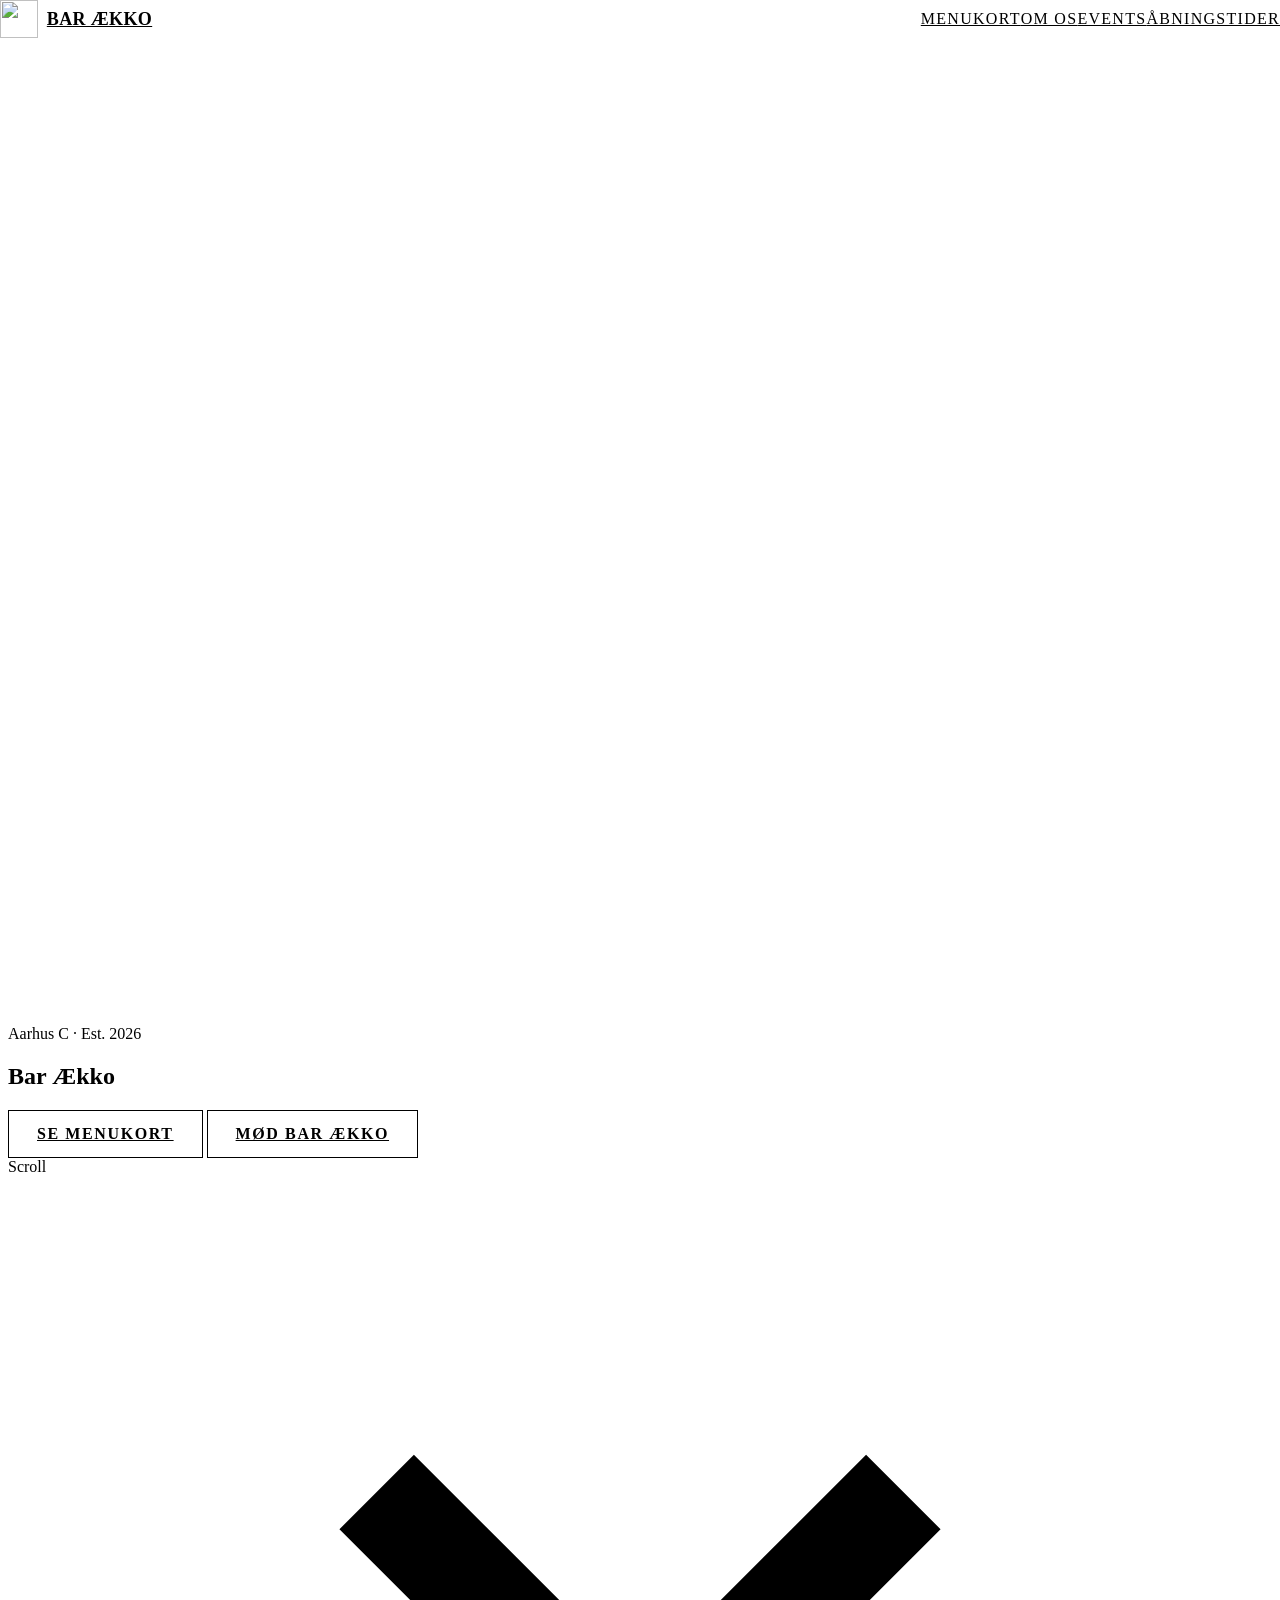
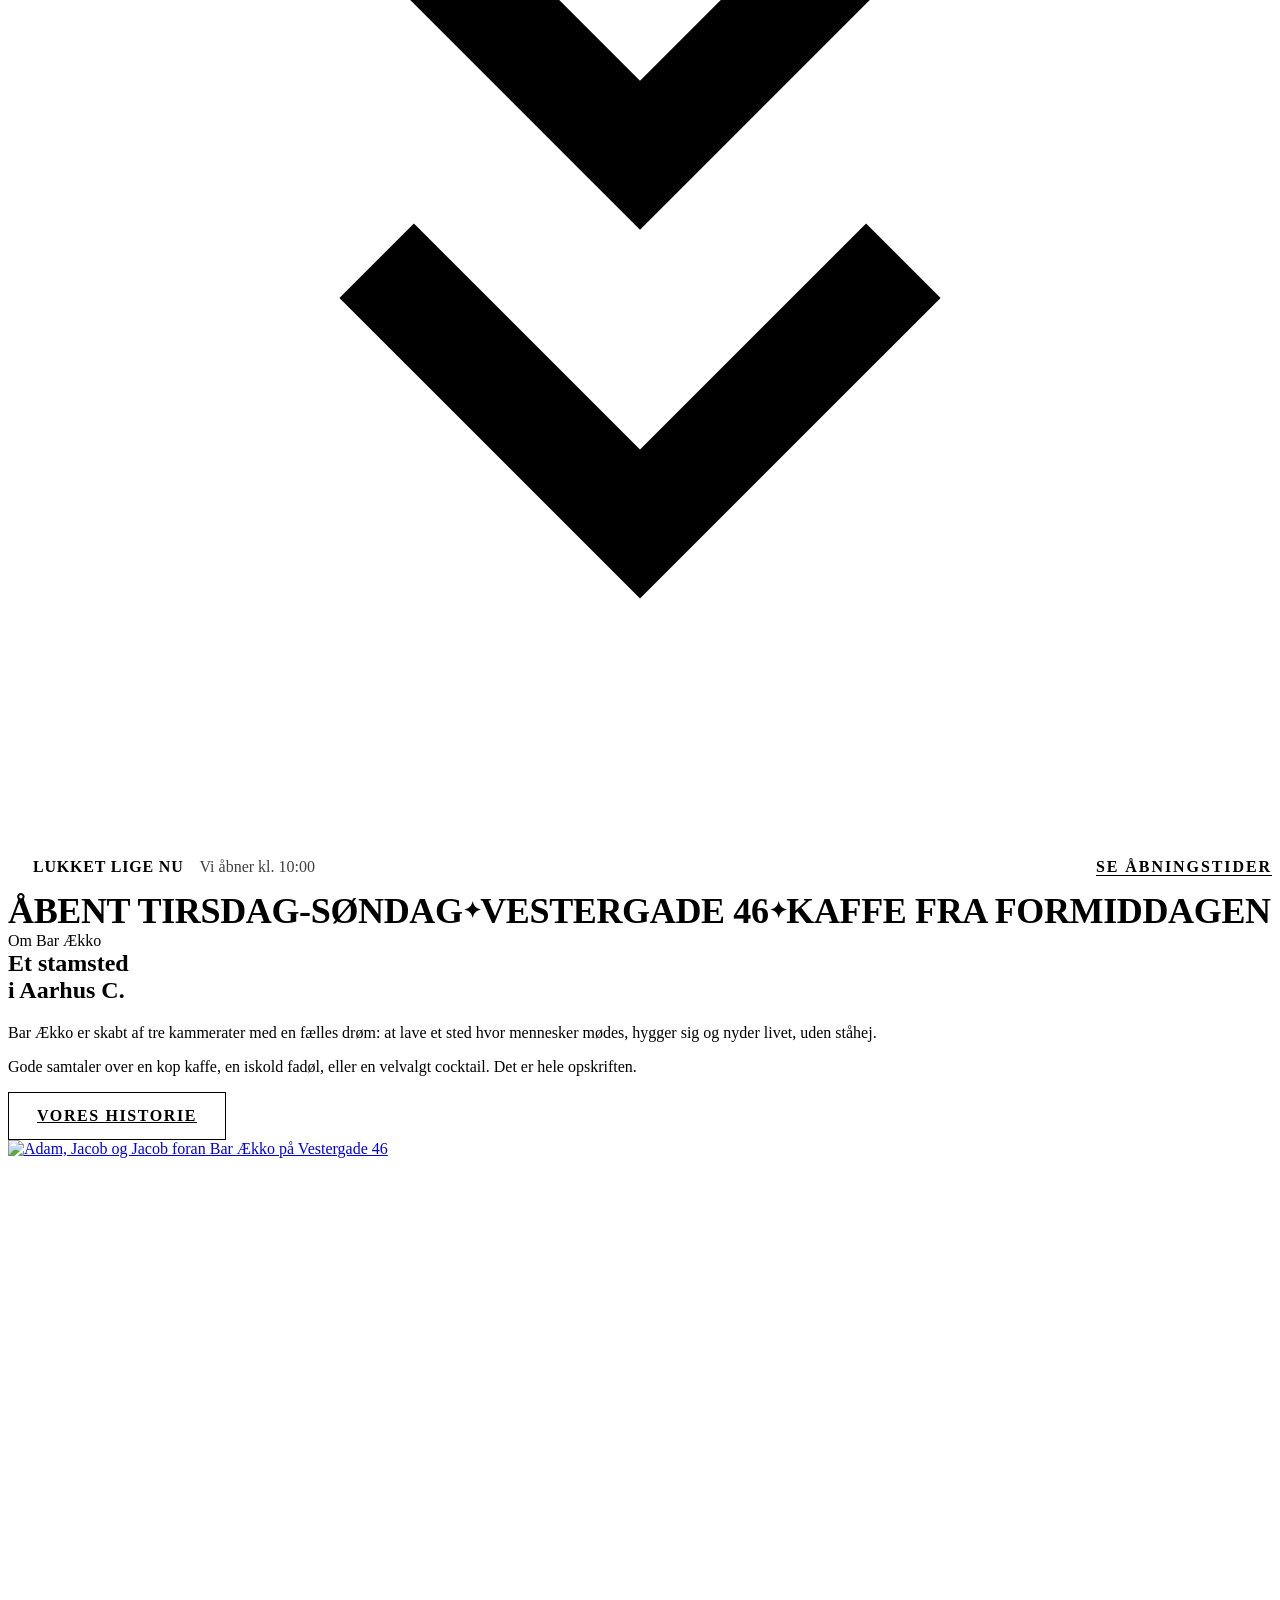
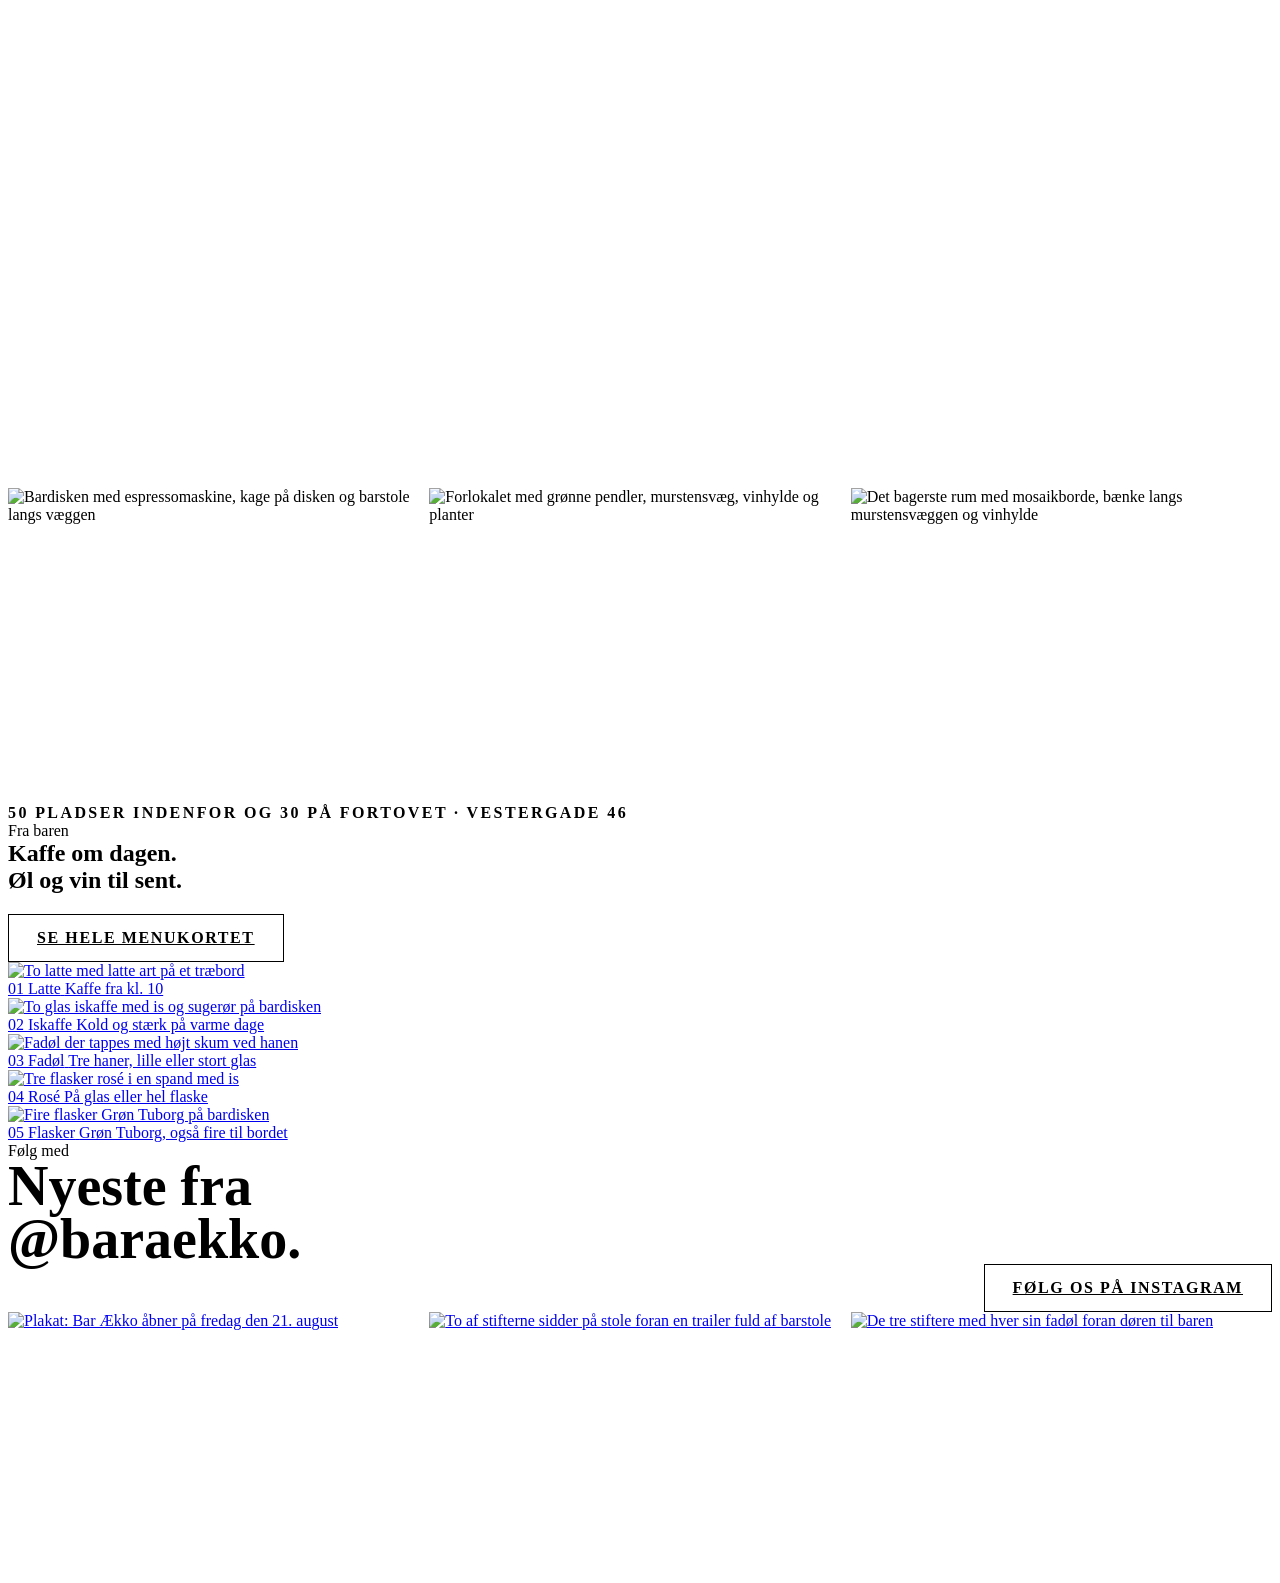
==== commit 8a129f0d: "Lukket mandag og åbningstider fra det interne system Co-Authored-By: Claude Opus 5.5 <noreply@anthro" ====
--- a/index.html
+++ b/index.html
@@ -3,12 +3,12 @@
 <head>
   <meta charset="UTF-8">
   <meta name="viewport" content="width=device-width, initial-scale=1.0">
-  <meta name="description" content="Bar Ækko er en bar, café og spillested på Vestergade 46 i Aarhus C. Kaffe og morgenmad fra klokken 10, fadøl, vin og drinks til sent. Åbent hver dag.">
+  <meta name="description" content="Bar Ækko er en bar, café og spillested på Vestergade 46 i Aarhus C. Kaffe og morgenmad fra klokken 10, fadøl, vin og drinks til sent. Åbent tirsdag til søndag.">
   <title>Bar Ækko · Bar, café og spillested på Vestergade i Aarhus C</title>
   <meta property="og:type" content="website">
   <meta property="og:url" content="https://www.baraekko.dk/">
   <meta property="og:title" content="Bar Ækko · Bar, café og spillested på Vestergade i Aarhus C">
-  <meta property="og:description" content="Bar Ækko er en bar, café og spillested på Vestergade 46 i Aarhus C. Kaffe og morgenmad fra klokken 10, fadøl, vin og drinks til sent. Åbent hver dag.">
+  <meta property="og:description" content="Bar Ækko er en bar, café og spillested på Vestergade 46 i Aarhus C. Kaffe og morgenmad fra klokken 10, fadøl, vin og drinks til sent. Åbent tirsdag til søndag.">
   <meta property="og:image" content="https://www.baraekko.dk/billeder/facade-hero.jpg">
   <meta property="og:locale" content="da_DK">
   <meta name="twitter:card" content="summary_large_image">
@@ -43,7 +43,7 @@
     "openingHoursSpecification": [
       {
         "@type": "OpeningHoursSpecification",
-        "dayOfWeek": ["Monday", "Tuesday", "Wednesday", "Thursday", "Sunday"],
+        "dayOfWeek": ["Tuesday", "Wednesday", "Thursday", "Sunday"],
         "opens": "10:00",
         "closes": "22:00"
       },
@@ -380,7 +380,7 @@
   <!-- Hero -->
   <section class="hero">
     <div class="hero__video-container">
-      <picture>
+      <picture data-indhold="forside.hero.billede">
         <source media="(max-width: 767px)" type="image/webp" srcset="billeder/facade-hero-mobil.webp">
         <source media="(max-width: 767px)" srcset="billeder/facade-hero-mobil.jpg">
         <source type="image/webp" srcset="billeder/facade-hero.webp">
@@ -396,7 +396,7 @@
     </div>
 
     <div class="hero__content">
-      <span class="hero__eyebrow">Aarhus C · Est. 2026</span>
+      <span data-indhold="forside.hero.undertitel" class="hero__eyebrow">Aarhus C · Est. 2026</span>
       <h1 class="hero__title">Bar Ækko</h1>
       <div class="hero__actions">
         <a href="menu.html" class="btn btn--primary">Se menukort</a>
@@ -425,12 +425,12 @@
   <!-- Tekstbånd -->
   <div class="marquee" aria-hidden="true">
     <div class="marquee__track">
-      <span class="marquee__item">Åbent hver dag</span>
+      <span class="marquee__item">Åbent tirsdag-søndag</span>
       <span class="marquee__item">Vestergade 46</span>
       <span class="marquee__item">Kaffe fra formiddagen</span>
       <span class="marquee__item">Øl, vin &amp; drinks</span>
       <span class="marquee__item">Aarhus C</span>
-      <span class="marquee__item">Åbent hver dag</span>
+      <span class="marquee__item">Åbent tirsdag-søndag</span>
       <span class="marquee__item">Vestergade 46</span>
       <span class="marquee__item">Kaffe fra formiddagen</span>
       <span class="marquee__item">Øl, vin &amp; drinks</span>
@@ -444,13 +444,13 @@
       <div class="welcome__grid">
         <div class="welcome__text" data-animate="fade-up">
           <span class="eyebrow">Om Bar Ækko</span>
-          <h2 style="margin-top: var(--space-sm);">Et stamsted<br>i Aarhus C.</h2>
-          <p>Bar Ækko er skabt af tre kammerater med en fælles drøm: at lave et sted hvor mennesker mødes, hygger sig og nyder livet, uden ståhej.</p>
-          <p>Gode samtaler over en kop kaffe, en iskold fadøl, eller en velvalgt cocktail. Det er hele opskriften.</p>
+          <h2 data-indhold="forside.velkomst.titel" style="margin-top: var(--space-sm);">Et stamsted<br>i Aarhus C.</h2>
+          <p data-indhold="forside.velkomst.tekst1">Bar Ækko er skabt af tre kammerater med en fælles drøm: at lave et sted hvor mennesker mødes, hygger sig og nyder livet, uden ståhej.</p>
+          <p data-indhold="forside.velkomst.tekst2">Gode samtaler over en kop kaffe, en iskold fadøl, eller en velvalgt cocktail. Det er hele opskriften.</p>
           <a href="about.html" class="btn btn--outline" style="margin-top: var(--space-md);">Vores Historie</a>
         </div>
         <a href="about.html" class="welcome__image welcome__image--photo" data-animate="fade-up" aria-label="Læs historien om Bar Ækko">
-          <picture><source type="image/webp" srcset="billeder/om-os-1.webp"><img src="billeder/om-os-1.jpg" alt="Adam, Jacob og Jacob foran Bar Ækko på Vestergade 46" width="1800" height="1350" loading="lazy" decoding="async"></picture>
+          <picture data-indhold="forside.velkomst.billede"><source type="image/webp" srcset="billeder/om-os-1.webp"><img src="billeder/om-os-1.jpg" alt="Adam, Jacob og Jacob foran Bar Ækko på Vestergade 46" width="1800" height="1350" loading="lazy" decoding="async"></picture>
         </a>
       </div>
     </div>
@@ -462,13 +462,13 @@
     <div class="container">
       <div class="street__grid">
         <figure class="street__figure" data-animate="fade-up">
-          <picture><source type="image/webp" srcset="billeder/faerdig-1.webp"><img src="billeder/faerdig-1.jpg" alt="Bardisken med espressomaskine, kage på disken og barstole langs væggen" width="1600" height="1200" loading="lazy" decoding="async"></picture>
+          <picture data-indhold="forside.lokalet.billede1"><source type="image/webp" srcset="billeder/faerdig-1.webp"><img src="billeder/faerdig-1.jpg" alt="Bardisken med espressomaskine, kage på disken og barstole langs væggen" width="1600" height="1200" loading="lazy" decoding="async"></picture>
         </figure>
         <figure class="street__figure" data-animate="fade-up">
-          <picture><source type="image/webp" srcset="billeder/faerdig-2.webp"><img src="billeder/faerdig-2.jpg" alt="Forlokalet med grønne pendler, murstensvæg, vinhylde og planter" width="1600" height="1200" loading="lazy" decoding="async"></picture>
+          <picture data-indhold="forside.lokalet.billede2"><source type="image/webp" srcset="billeder/faerdig-2.webp"><img src="billeder/faerdig-2.jpg" alt="Forlokalet med grønne pendler, murstensvæg, vinhylde og planter" width="1600" height="1200" loading="lazy" decoding="async"></picture>
         </figure>
         <figure class="street__figure" data-animate="fade-up">
-          <picture><source type="image/webp" srcset="billeder/faerdig-3.webp"><img src="billeder/faerdig-3.jpg" alt="Det bagerste rum med mosaikborde, bænke langs murstensvæggen og vinhylde" width="1600" height="1200" loading="lazy" decoding="async"></picture>
+          <picture data-indhold="forside.lokalet.billede3"><source type="image/webp" srcset="billeder/faerdig-3.webp"><img src="billeder/faerdig-3.jpg" alt="Det bagerste rum med mosaikborde, bænke langs murstensvæggen og vinhylde" width="1600" height="1200" loading="lazy" decoding="async"></picture>
         </figure>
       </div>
       <figcaption class="street__caption" data-animate="fade-up">50 pladser indenfor og 30 på fortovet · Vestergade 46</figcaption>
@@ -481,50 +481,50 @@
       <div class="tasting__header" data-animate="fade-up">
         <div>
           <span class="eyebrow">Fra baren</span>
-          <h2 style="margin-top: var(--space-sm);">Kaffe om dagen.<br>Øl og vin til sent.</h2>
+          <h2 data-indhold="forside.baren.titel" style="margin-top: var(--space-sm);">Kaffe om dagen.<br>Øl og vin til sent.</h2>
         </div>
         <a href="menu.html" class="btn btn--outline">Se hele menukortet</a>
       </div>
     </div>
     <div class="tasting__strip" data-animate="stagger-children">
       <a href="menu.html#kaffe" class="tasting__card">
-        <div class="tasting__media"><picture><source type="image/webp" srcset="billeder/Menu/latte.webp"><img src="billeder/Menu/latte.jpg" alt="To latte med latte art på et træbord" width="1000" height="1500" loading="lazy" decoding="async"></picture></div>
+        <div class="tasting__media"><picture data-indhold="forside.baren.billede1"><source type="image/webp" srcset="billeder/Menu/latte.webp"><img src="billeder/Menu/latte.jpg" alt="To latte med latte art på et træbord" width="1000" height="1500" loading="lazy" decoding="async"></picture></div>
         <div class="tasting__label">
           <span class="tasting__num">01</span>
-          <span class="tasting__name">Latte</span>
-          <span class="tasting__note">Kaffe fra kl. 10</span>
+          <span data-indhold="forside.baren.navn1" class="tasting__name">Latte</span>
+          <span data-indhold="forside.baren.note1" class="tasting__note">Kaffe fra kl. 10</span>
         </div>
       </a>
       <a href="menu.html#kaffe" class="tasting__card">
-        <div class="tasting__media"><picture><source type="image/webp" srcset="billeder/Menu/iskaffe.webp"><img src="billeder/Menu/iskaffe.jpg" alt="To glas iskaffe med is og sugerør på bardisken" width="1000" height="1500" loading="lazy" decoding="async"></picture></div>
+        <div class="tasting__media"><picture data-indhold="forside.baren.billede2"><source type="image/webp" srcset="billeder/Menu/iskaffe.webp"><img src="billeder/Menu/iskaffe.jpg" alt="To glas iskaffe med is og sugerør på bardisken" width="1000" height="1500" loading="lazy" decoding="async"></picture></div>
         <div class="tasting__label">
           <span class="tasting__num">02</span>
-          <span class="tasting__name">Iskaffe</span>
-          <span class="tasting__note">Kold og stærk på varme dage</span>
+          <span data-indhold="forside.baren.navn2" class="tasting__name">Iskaffe</span>
+          <span data-indhold="forside.baren.note2" class="tasting__note">Kold og stærk på varme dage</span>
         </div>
       </a>
       <a href="menu.html#fadoel" class="tasting__card">
-        <div class="tasting__media"><picture><source type="image/webp" srcset="billeder/Menu/fadoel-hane.webp"><img src="billeder/Menu/fadoel-hane.jpg" alt="Fadøl der tappes med højt skum ved hanen" width="1000" height="1500" loading="lazy" decoding="async"></picture></div>
+        <div class="tasting__media"><picture data-indhold="forside.baren.billede3"><source type="image/webp" srcset="billeder/Menu/fadoel-hane.webp"><img src="billeder/Menu/fadoel-hane.jpg" alt="Fadøl der tappes med højt skum ved hanen" width="1000" height="1500" loading="lazy" decoding="async"></picture></div>
         <div class="tasting__label">
           <span class="tasting__num">03</span>
-          <span class="tasting__name">Fadøl</span>
-          <span class="tasting__note">Tre haner, lille eller stort glas</span>
+          <span data-indhold="forside.baren.navn3" class="tasting__name">Fadøl</span>
+          <span data-indhold="forside.baren.note3" class="tasting__note">Tre haner, lille eller stort glas</span>
         </div>
       </a>
       <a href="menu.html#vin" class="tasting__card">
-        <div class="tasting__media"><picture><source type="image/webp" srcset="billeder/Menu/rose-paa-is.webp"><img src="billeder/Menu/rose-paa-is.jpg" alt="Tre flasker rosé i en spand med is" width="1000" height="1500" loading="lazy" decoding="async"></picture></div>
+        <div class="tasting__media"><picture data-indhold="forside.baren.billede4"><source type="image/webp" srcset="billeder/Menu/rose-paa-is.webp"><img src="billeder/Menu/rose-paa-is.jpg" alt="Tre flasker rosé i en spand med is" width="1000" height="1500" loading="lazy" decoding="async"></picture></div>
         <div class="tasting__label">
           <span class="tasting__num">04</span>
-          <span class="tasting__name">Rosé</span>
-          <span class="tasting__note">På glas eller hel flaske</span>
+          <span data-indhold="forside.baren.navn4" class="tasting__name">Rosé</span>
+          <span data-indhold="forside.baren.note4" class="tasting__note">På glas eller hel flaske</span>
         </div>
       </a>
       <a href="menu.html#flasker" class="tasting__card">
-        <div class="tasting__media"><picture><source type="image/webp" srcset="billeder/Menu/tuborg-flasker.webp"><img src="billeder/Menu/tuborg-flasker.jpg" alt="Fire flasker Grøn Tuborg på bardisken" width="1000" height="1500" loading="lazy" decoding="async"></picture></div>
+        <div class="tasting__media"><picture data-indhold="forside.baren.billede5"><source type="image/webp" srcset="billeder/Menu/tuborg-flasker.webp"><img src="billeder/Menu/tuborg-flasker.jpg" alt="Fire flasker Grøn Tuborg på bardisken" width="1000" height="1500" loading="lazy" decoding="async"></picture></div>
         <div class="tasting__label">
           <span class="tasting__num">05</span>
-          <span class="tasting__name">Flasker</span>
-          <span class="tasting__note">Grøn Tuborg, også fire til bordet</span>
+          <span data-indhold="forside.baren.navn5" class="tasting__name">Flasker</span>
+          <span data-indhold="forside.baren.note5" class="tasting__note">Grøn Tuborg, også fire til bordet</span>
         </div>
       </a>
     </div>
@@ -536,8 +536,8 @@
       <div class="loyalty__grid">
         <div class="loyalty__text" data-animate="fade-up">
           <span class="eyebrow">Ækko Regulars</span>
-          <h2 class="loyalty__heading">Hver sjette kaffe<br>er på huset.</h2>
-          <p class="loyalty__body">Opret et gratis klippekort i din telefon. Du får et klip hver gang du køber en kaffe hos os — og den sjette giver vi.</p>
+          <h2 data-indhold="forside.klippekort.titel" class="loyalty__heading">Hver sjette kaffe<br>er på huset.</h2>
+          <p data-indhold="forside.klippekort.tekst" class="loyalty__body">Opret et gratis klippekort i din telefon. Du får et klip hver gang du køber en kaffe hos os — og den sjette giver vi.</p>
           <ul class="loyalty__perks">
             <li>Køb fem barista-kaffer, få den sjette gratis</li>
             <li>En lille overraskelse på din fødselsdag</li>
@@ -655,7 +655,7 @@
   <!-- Find os -->
   <section class="hours-band">
     <div class="container" data-animate="fade-up">
-      <h2>Find os.<br>Når du har lyst.</h2>
+      <h2 data-indhold="forside.findos.titel">Find os.<br>Når du har lyst.</h2>
       <p class="hours-band__address" style="margin-top: var(--space-md);">Vestergade 46 St. h · 8000 Aarhus C</p>
       <a href="aabningstider.html" class="btn btn--light" style="margin-top: var(--space-md);">Se åbningstider</a>
       <p class="hours-band__review">Har du besøgt os? <a href="https://g.page/r/CYvDees0ngCVEBM/review" target="_blank" rel="noopener noreferrer">Giv os en anmeldelse på Google</a></p>
@@ -758,10 +758,12 @@
   <script src="js/klippekort.js?v=1"></script>
   <script src="https://cdn.jsdelivr.net/npm/gsap@3/dist/gsap.min.js"></script>
   <script src="https://cdn.jsdelivr.net/npm/gsap@3/dist/ScrollTrigger.min.js"></script>
+  <script src="js/indhold.js?v=1"></script>
+  <script src="js/besog.js?v=1"></script>
   <script src="js/main.js?v=2"></script>
   <script src="js/hero-animation.js?v=2"></script>
   <script src="js/scroll-animations.js?v=2"></script>
-  <script src="js/status.js?v=3"></script>
+  <script src="js/status.js?v=4"></script>
   <script src="js/udloeb.js?v=2"></script>
   <script src="js/instagram.js?v=2"></script>
 </body>
